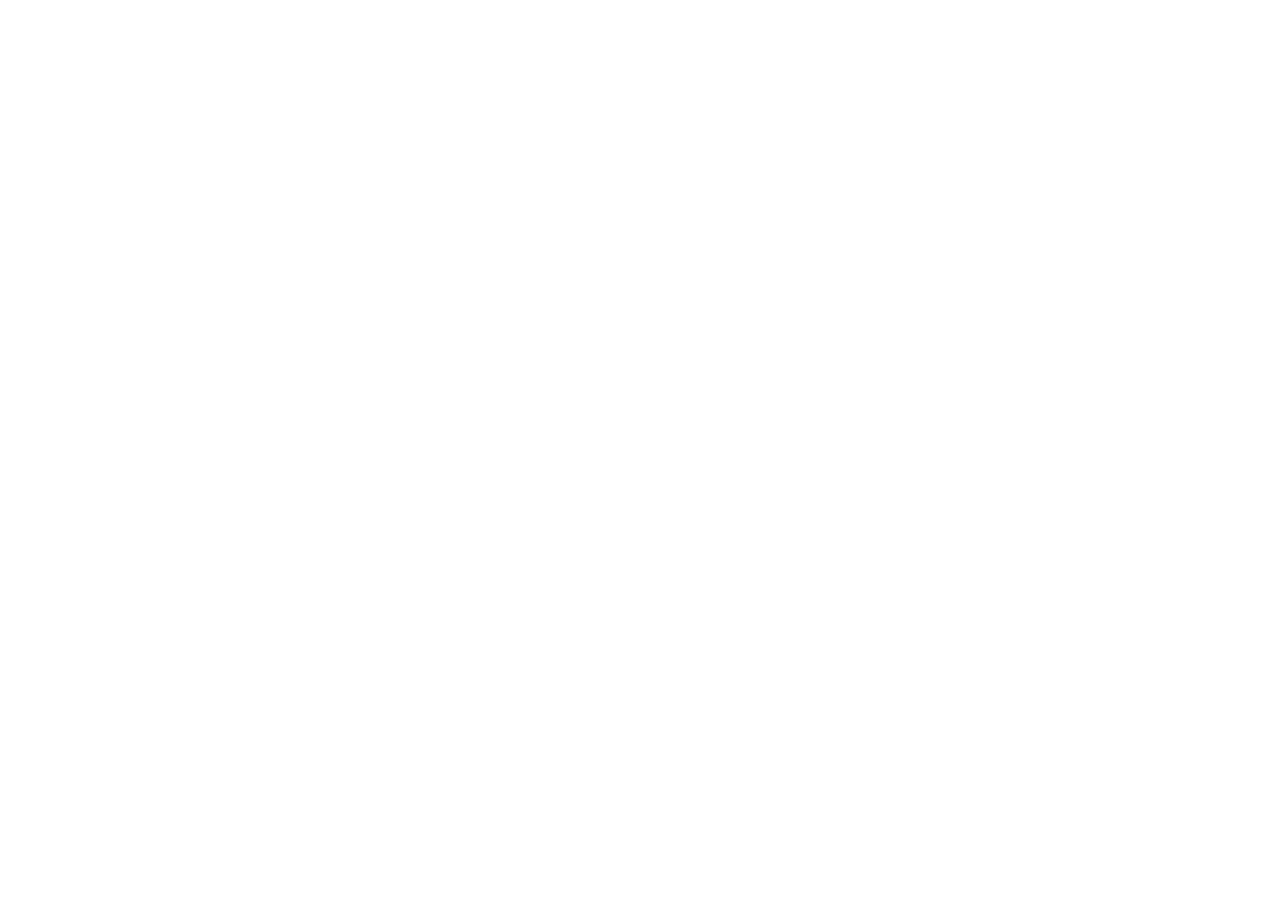
==== index.html @ 258ac74a "Create index.html" ====
<!DOCTYPE HTML>
<html>
<head>
<meta http-equiv="Content-Type" content="text/html; charset=utf-8">
<title>Документ без названия</title>
<link href="css/style.css" type="text/css" rel="stylesheet">
</head>
<body>

</body>
</html>
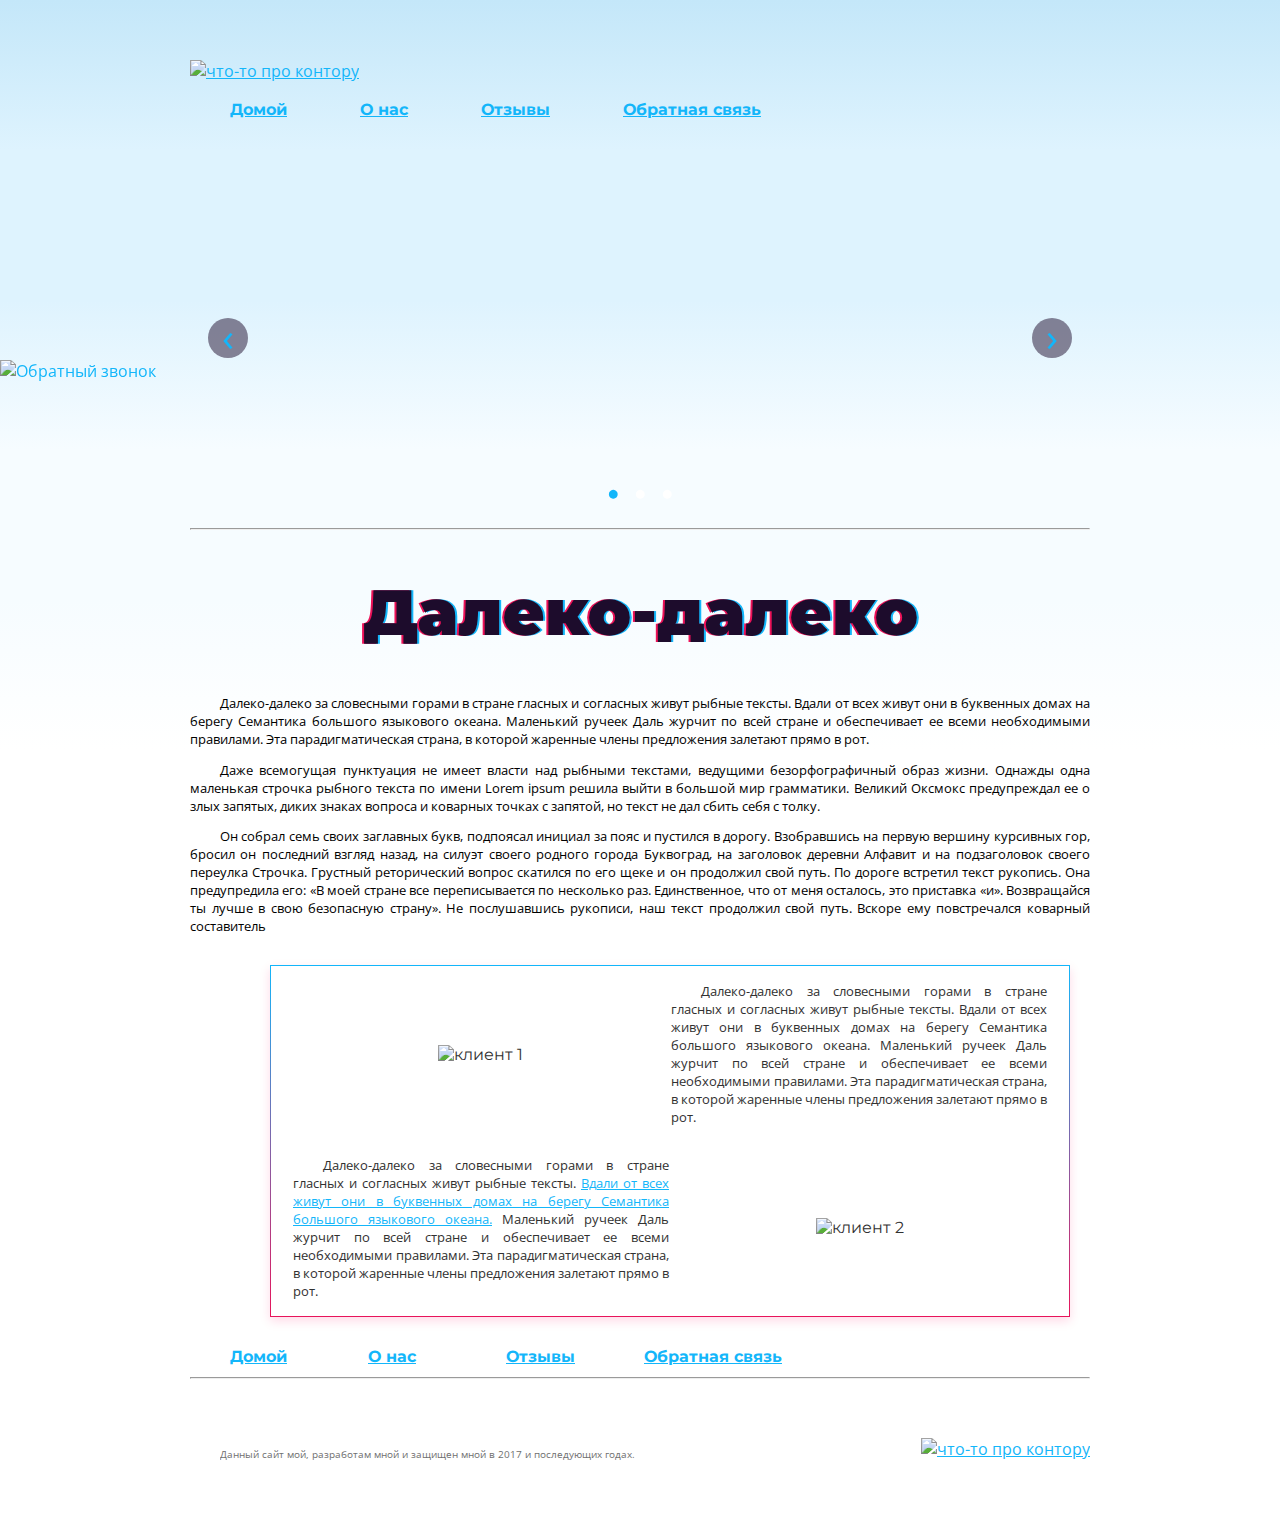
==== commit 35c00b52: "Add files via upload" ====
--- a/index.html
+++ b/index.html
@@ -1,11 +1,237 @@
-<!DOCTYPE HTML>
-<html>
-<head>
-<meta http-equiv="Content-Type" content="text/html; charset=utf-8">
-<title>Документ без названия</title>
-<link href="css/style.css" type="text/css" rel="stylesheet">
-</head>
-<body>
-
-</body>
-</html>
+<!DOCTYPE HTML>
+<html>
+
+<head>
+    <meta http-equiv="Content-Type" content="text/html; charset=utf-8">
+    <title>Мой лендинг</title>
+    <link href="css/style.css" type="text/css" rel="stylesheet">
+    <link href="https://fonts.googleapis.com/css?family=Montserrat:100,200,300,400,500,600,700,800,900|Open+Sans:300,400,600,700,800|Ubuntu:300,400,500,700&amp;subset=cyrillic-ext,latin-ext" rel="stylesheet">
+    
+<link rel="stylesheet" href="animate.css">
+    <script src="https://yastatic.net/jquery/3.1.1/jquery.min.js"></script>
+<!--подключение скрипта на снег-->
+        <script src="/js/snow.js"></script>
+</head>
+
+<body>
+    <canvas id="snow" class="snow"></canvas>
+    <div class="wrapper">
+        
+        <!-- header
+- логотип (создать логотип для страницы)
+- меню 
+-->
+        <header>
+            <!-- логотип (создать логотип для страницы)-->
+            <div class="logo">
+                <a href="#"><img src="images/logo.png" width="100%" height="100%" alt="что-то про контору"></a>
+            </div>
+            <div class="menu-inline">
+            <nav>
+                <ul class="centr">
+                    <li class="odin"><a href="#">Домой</a></li>
+                    <li class="dva"><a href="#">О нас</a></li>
+                    <li class="tri"><a href="#">Отзывы</a></li>
+                    <li class="chetire"><a href="forma.html">Обратная связь</a></li>
+                </ul>
+            </nav>
+            </div>
+                </header>
+
+
+
+        <!-- container
+- "каруселька"
+- статья/статьи
+- отзывы клиентов
+- форма обратной связи
+-->
+        <main>
+        
+            <section class="animated flipInX">
+                <!--разместить iframe с возможностью просмотра страниц-->
+                
+                
+                <div class="carousel">
+    <div class="carousel-inner">
+        <input class="carousel-open" type="radio" id="carousel-1" name="carousel" aria-hidden="true" hidden="" checked="checked">
+        <div class="carousel-item">
+            <iframe src="https://www.youtube.com/embed/3Uo0JAUWijM" frameborder="0" allowfullscreen name="karusel" width="100%" height="360px"></iframe>
+        </div>
+        <input class="carousel-open" type="radio" id="carousel-2" name="carousel" aria-hidden="true" hidden="">
+        <div class="carousel-item">
+          <iframe src="https://www.youtube.com/embed/GRvRIS--JRo" frameborder="0" allowfullscreen name="karusel" width="100%" height="360px"></iframe>
+        </div>
+        <input class="carousel-open" type="radio" id="carousel-3" name="carousel" aria-hidden="true" hidden="">
+        <div class="carousel-item">
+ <iframe src="https://www.youtube.com/embed/tolt8qaNSAQ" frameborder="0" allowfullscreen name="karusel" width="100%" height="360px"></iframe>
+        </div>
+        <label for="carousel-3" class="carousel-control prev control-1">‹</label>
+        <label for="carousel-2" class="carousel-control next control-1">›</label>
+        <label for="carousel-1" class="carousel-control prev control-2">‹</label>
+        <label for="carousel-3" class="carousel-control next control-2">›</label>
+        <label for="carousel-2" class="carousel-control prev control-3">‹</label>
+        <label for="carousel-1" class="carousel-control next control-3">›</label>
+        <ol class="carousel-indicators">
+            <li>
+                <label for="carousel-1" class="carousel-bullet">•</label>
+            </li>
+            <li>
+                <label for="carousel-2" class="carousel-bullet">•</label>
+            </li>
+            <li>
+                <label for="carousel-3" class="carousel-bullet">•</label>
+            </li>
+        </ol>
+    </div>
+</div>
+                
+                
+                <center>
+</center>
+            </section>
+<hr>
+            <article>
+                <!--выбрать шрифт заголовка-->
+                <h1 class="h1 animated mov1">Далеко-далеко</h1>
+                <p>Далеко-далеко за словесными горами в стране гласных и согласных живут рыбные тексты. Вдали от всех живут они в буквенных домах на берегу Семантика большого языкового океана. Маленький ручеек Даль журчит по всей стране и обеспечивает ее всеми необходимыми правилами. Эта парадигматическая страна, в которой жаренные члены предложения залетают прямо в рот.</p>
+
+                <p>Даже всемогущая пунктуация не имеет власти над рыбными текстами, ведущими безорфографичный образ жизни. Однажды одна маленькая строчка рыбного текста по имени Lorem ipsum решила выйти в большой мир грамматики. Великий Оксмокс предупреждал ее о злых запятых, диких знаках вопроса и коварных точках с запятой, но текст не дал сбить себя с толку.</p>
+
+                <p>Он собрал семь своих заглавных букв, подпоясал инициал за пояс и пустился в дорогу. Взобравшись на первую вершину курсивных гор, бросил он последний взгляд назад, на силуэт своего родного города Буквоград, на заголовок деревни Алфавит и на подзаголовок своего переулка Строчка. Грустный реторический вопрос скатился по его щеке и он продолжил свой путь. По дороге встретил текст рукопись. Она предупредила его: «В моей стране все переписывается по несколько раз. Единственное, что от меня осталось, это приставка «и». Возвращайся ты лучше в свою безопасную страну». Не послушавшись рукописи, наш текст продолжил свой путь. Вскоре ему повстречался коварный составитель</p>
+            </article>
+
+            <section class="otzivy">
+                <table id="table" border="0" widht="100%">
+                    <tr>
+                        <td align="center"  class="cl1"><img src="images/human1.png" width="100px" height="100px" alt="клиент 1"></td>
+                        <td colspan="2">
+                            <p class="bloc1">Далеко-далеко за словесными горами в стране гласных и согласных живут рыбные тексты. Вдали от всех живут они в буквенных домах на берегу Семантика большого языкового океана. Маленький ручеек Даль журчит по всей стране и обеспечивает ее всеми необходимыми правилами. Эта парадигматическая страна, в которой жаренные члены предложения залетают прямо в рот.</p>
+                        </td>
+                    </tr>
+                    <tr>
+                        <td colspan="2">
+                            <p>Далеко-далеко за словесными горами в стране гласных и согласных живут рыбные тексты. <a href="#" class="bloc2">Вдали от всех живут они в буквенных домах на берегу Семантика большого языкового океана.</a> Маленький ручеек Даль журчит по всей стране и обеспечивает ее всеми необходимыми правилами. Эта парадигматическая страна, в которой жаренные члены предложения залетают прямо в рот.</p>
+                        </td>
+                        <td class="cl2" align="center"><img src="images/human2.png" width="100px" height="100px" alt="клиент 2"></td>
+                    </tr>
+                </table>
+            </section>
+
+            <section class="forma">
+                <!--cplfnm форму заказа обратного звонка
+                форма будет состоять из полей:
+                -поле Имя
+                -поле Телефон
+                -Дата/время
+                    -кнопка "Отправить заявку" (разработать ее дизайн)-->
+
+            </section>
+
+        </main>
+
+
+        <!-- footer
+копирайт
+меню 
+логотип
+-->
+        <footer>
+            <!-- логотип (создать логотип для страницы)-->
+
+            <div class="menu-left">
+            <nav>
+                <ul>
+                    <li><a href="#">Домой</a></li>
+                    <li><a href="#">О нас</a></li>
+                    <li><a href="#">Отзывы</a></li>
+                    <li><a href="forma.html">Обратная связь</a></li>
+                </ul>
+            </nav>
+            </div>
+<br>
+            <hr>
+
+            <!--кнопки на соцсети-->
+            <section class="socials animated mov">
+                <p>
+                    <!--Телеграм-->
+                    <a href="https://t.me/klimovich/" title="Telegram" target="_blank">
+        <img src="images/tg.png" width="30" height="30" onmouseover="this.src='images/tg2.png'; this.width=30; this.height=30;" onmouseout="this.src='images/tg.png'; this.width=30; this.height=30;" /></a>
+
+                    <!--Инстаграм-->
+                    <a href="https://www.instagram.com/yurikus/" title="Instagram" target="_blank">
+        <img src="images/inst.png" width="30" height="30" onmouseover="this.src='images/inst2.png'; this.width=30; this.height=30;" onmouseout="this.src='images/inst.png'; this.width=30; this.height=30;" /></a>
+
+                    <!--ВКонтакте-->
+                    <a href="https://vk.com/id237718426" title="VK" target="_blank">
+        <img src="images/vk.png" width="30" height="30" onmouseover="this.src='images/vk2.png'; this.width=30; this.height=30;" onmouseout="this.src='images/vk.png'; this.width=30; this.height=30;" /></a>
+
+                    <!--Фейсбук-->
+                    <a href="https://www.facebook.com/profile.php?id=100000515254022" title="Facebook" target="_blank">
+        <img src="images/fb.png" width="30" height="30" onmouseover="this.src='images/fb2.png'; this.width=30; this.height=30;" onmouseout="this.src='images/fb.png'; this.width=30; this.height=30;" /></a>
+
+                    <!--Твиттер-->
+                    <a href="https://twitter.com/yurikusk" title="Twitter" target="_blank">
+        <img src="images/twi.png" width="30" height="30" onmouseover="this.src='images/twi2.png'; this.width=30; this.height=30;" onmouseout="this.src='images/twi.png'; this.width=30; this.height=30;" /></a>
+
+                    <!--Одноклассники-->
+                    <a href="https://ok.ru/yuri.klimovich" title="Говноклассники" target="_blank">
+        <img src="images/ok.png" width="30" height="30" onmouseover="this.src='images/ok2.png'; this.width=30; this.height=30;" onmouseout="this.src='images/ok.png'; this.width=30; this.height=30;" /></a>
+
+                    <!--Скайп-->
+                    <a href="skype:yura_klimovich" title="Skype" target="_blank">
+        <img src="images/skype.png" width="30" height="30" onmouseover="this.src='images/skype2.png'; this.width=30; this.height=30;" onmouseout="this.src='images/skype.png'; this.width=30; this.height=30;" /></a>
+
+                    <!--Ласт ФМ-->
+                    <a href="https://www.last.fm/ru/user/Klimovi4" title="Last FM" target="_blank">
+        <img src="images/lastfm.png" width="30" height="30" onmouseover="this.src='images/lastfm2.png'; this.width=30; this.height=30;" onmouseout="this.src='images/lastfm.png'; this.width=30; this.height=30;" /></a>
+
+                    <!--Кинипоиск-->
+                    <a href="https://www.kinopoisk.ru/user/1924757/votes/" title="КиноПоиск" target="_blank">
+        <img src="images/kp.png" width="30" height="30" onmouseover="this.src='images/kp2.png'; this.width=30; this.height=30;" onmouseout="this.src='images/kp.png'; this.width=30; this.height=30;" /></a>
+                </p>
+            </section>
+            
+                        <div class="logo1">
+                <a href="#"><img src="images/logo.png" width="100%" height="100%" alt="что-то про контору"></a>
+            </div>
+
+
+
+            <div class="copyrighted">
+                <p>Данный сайт мой, разработам мной и защищен мной в 2017 и последующих годах.</p>
+            </div>
+        </footer>
+
+
+    </div>
+
+    
+    <script>$(window).scroll(function() {
+    $('.mov').each(function(){
+      var imagePos = $(this).offset().top;
+      var topOfWindow = $(window).scrollTop();
+      if (imagePos < topOfWindow+1050) {
+        $(this).addClass('fadeInUp');
+      }
+    });
+  });</script>
+  
+
+    <script>$(window).scroll(function() {
+    $('.mov1').each(function(){
+      var imagePos = $(this).offset().top;
+      var topOfWindow = $(window).scrollTop();
+      if (imagePos < topOfWindow+600) {
+        $(this).addClass('pulse');
+      }
+    });
+  });</script>
+  
+</body>
+                    <div class="tel1">
+                <a href="forma.html"><img src="/images/call_b.png" onmouseover="this.src='images/call.png';" onmouseout="this.src='images/call_b.png';" /  alt="Обратный звонок" class="tel"></a>
+            </div>
+
+</html>--- a/css/style.css
+++ b/css/style.css
@@ -0,0 +1,361 @@
+/*@import url(reset.css);*/
+
+/*=======================================кодирование цвета в css
+            -ключевый слова (red)
+            -hex код #000000
+                - упрощенный код (#00f)
+            -rgb код rgb(255,255,255)
+            -rgba код rgba(255,255,255, 0)    */
+
+@import url(animate.css);
+
+
+
+
+
+/*снежная анимация*/
+
+#snow {background-color: transparent;
+	background-image: 
+	url('https://4.bp.blogspot.com/-RGdg1HwjcN0/V0MfveH5tnI/AAAAAAAAV9U/JuZAFpkJmHkhrLHTY3Nzt--f1_D4QUDRACLcB/s1600/s1.png'),	url('https://3.bp.blogspot.com/-lLYG_aPYaWI/V0MfvZui2cI/AAAAAAAAV9Q/ivLLay21G6IKLLGEI-bHgpzmPRHFubhwgCLcB/s1600/s2.png'), 
+	url('https://3.bp.blogspot.com/-mPW9Z5fvV5w/V0MfvZ1kmnI/AAAAAAAAV9Y/qU7_F2J0XP4bXNi3rIyV55Y1z9RyTRoqQCLcB/s1600/s3.png');
+    bottom: 0;
+	margin-top: 0;
+	pointer-events: none;
+	height: 100%;
+	left: 0;
+	position: absolute;
+	top: 0;
+	width: 100%;
+    -webkit-animation: snow 12s linear infinite;
+	-moz-animation: snow 12s linear infinite;
+	-ms-animation: snow 12s linear infinite;
+	animation: snow 12s linear infinite;
+    z-index: 999;
+}
+@keyframes snow { 
+    0% { background-position: 0px 0px, 0px 0px, 0px 0px }
+
+    100% { background-position: 500px 1000px, 400px 400px, 300px 300px }
+}
+
+@-moz-keyframes snow { 
+    0% { background-position: 0px 0px, 0px 0px, 0px 0px }
+
+    100% { background-position: 500px 1000px, 400px 400px, 300px 300px }
+}
+
+@-webkit-keyframes snow { 
+    0% { background-position: 0px 0px, 0px 0px, 0px 0px }
+
+    100% {
+        background-position: 500px 1000px, 400px 400px, 300px 300px;
+    }
+}
+
+@-ms-keyframes snow { 
+    0% { background-position: 0px 0px, 0px 0px, 0px 0px }
+
+    100% { background-position: 500px 1000px, 400px 400px, 300px 300px }
+}	
+
+/*
+html {
+    background: linear-gradient(to top, #fff, #fff, #f6fcff, #e1eff5, #dbf4f2, #d2eaf7);
+}
+*/
+
+
+
+
+body {
+    font-family: 'Open Sans', sans-serif;
+}
+
+h1 {
+    font-family: 'Montserrat', sans-serif;
+    text-align: center;
+    font-size: 400%;
+    font-weight: 900;
+    color: #1d0c2c;
+    text-shadow: -2px 0px 0px #ec1158, 2px 0px 0px #13b6fa;
+   /* background-image: url(../images/7015.png);
+    background-attachment: fixed; */
+    z-index: 2;
+}
+
+p {
+    font-family: 'Open Sans', sans-serif;
+    font-size: 80%;
+    font-weight: 400;
+    font-style: normal;
+    text-align: justify;
+    text-indent: 30px;
+    z-index: 4;
+}
+
+a {
+    color: #13b6fa;
+    z-index: 5;
+}
+
+a:hover {
+    color: #e7145b;
+    z-index: 6;
+}
+
+li {
+    font-family: 'Montserrat', sans-serif;
+    font-weight: 700;
+    list-style-type: none;
+
+}
+
+.karusel {
+    text-align: center;
+}
+
+
+/*.name {
+    font-size: 200%;
+    color: rgba(29, 12, 44, 1);
+    font-style: bold;
+    text-align: center;
+    font-weight: 900;
+    position: relative;
+    right: 0px;
+    top: 0px
+} */
+
+/*#table {
+    outline: 0px solid red;
+    border: 2px solid #f20048;
+    border-radius: 15px;
+    padding: 0px 20px 0px 20px;
+    margin: 30px 80px;
+} */
+
+.otzivy {
+    font-family: 'Montserrat', sans-serif;
+    font-size: 100%;
+    color: #313131;
+}
+
+.copyrighted {
+    font-family: 'Montserrat', sans-serif;
+    font-size: 75%;
+    color: #313131;
+    opacity: 0.7;
+    align-content: center;
+}
+
+legend {
+    font-family: 'Montserrat', sans-serif;
+    font-size: 125%;
+    font-weight: 700;
+    color: #1d0c2c
+}
+
+body {
+    width: 900px;
+    margin: 60px auto;
+    display: flex;
+    justify-content: center;
+    align-items: center;
+
+    /*===тег боди - единственный тег, который "непрозрачный"===*/
+    background: url(../images/7016.png), linear-gradient(to top, #fff, #fff, #f6fcff, #f6fcff, #def3fe, #def3fe, #c4e7f9) ;
+    background-attachment: fixed;
+    /*background: linear-gradient(to top, #fff, #fff, #f6fcff, #e1eff5, #dbf4f2, #d2eaf7);*/
+    z-index: 1;
+}
+
+.wrapper {
+    width: 900px;
+    justify-content: center;
+    align-items: center;
+    margin: 0 auto;
+}
+
+#table {
+    padding: 0px 20px 0px 20px;
+    margin: 30px 80px;
+    width: 800px;
+    height: 200px;
+    border-top: 1px solid #13b6fa;
+    border-bottom: 1px solid #e7145b;
+    box-sizing: border-box;
+    background-position: 0 0, 100% 0;
+    background-repeat: no-repeat;
+    background-size: 1px 100%;
+    background-image: linear-gradient(to bottom, #13b6fa 0%, #e7145b 100%), linear-gradient(to bottom, #13b6fa 0%, #e7145b 100%);
+    box-shadow: 0px 4px 10px 0px rgba(255, 0, 91, 0.15);
+    background: linear-gradient(to top left, , powderblue);
+}
+
+.logo1 {
+    float: right;
+}
+
+.menu-inline li {
+    display: inline;
+    margin-right: 69px;
+}
+
+.menu-left li {
+    float: left;
+    width: 138px;
+    margin-left: auto;
+    margin-right: auto;
+}
+
+.tel {
+    position: fixed;
+    top: 40%;
+    left: 0px;
+}
+
+
+.tel1 img {      /* анимация кнопки обратной связи */
+    animation: opa 0.9s infinite
+}
+
+@keyframes opa {
+    from {
+        transform: scale3d(1, 1, 1);
+    }
+
+    50% {
+        transform: scale3d(1.05, 1.05, 1.05);
+    }
+
+    to {
+        transform: scale3d(1, 1, 1);
+    }
+}
+
+
+.cl1 {background: url(../images/cr1.png);
+background-repeat: no-repeat;
+    background-position: center;
+}
+
+.cl2 {background: url(../images/cr1.png);
+    /*transform: scale(-1, 1);*/
+    background-repeat: no-repeat;
+    background-position: center; 
+}
+
+
+
+/*карусель-слайдер*/
+.carousel {
+    position: relative;
+    margin-top: 35px;
+}
+
+.carousel-inner {
+    position: relative;
+    overflow: hidden;
+    width: 100%;
+}
+
+.carousel-open:checked + .carousel-item {
+    position: static;
+    opacity: 100;
+}
+
+.carousel-item {
+    position: absolute;
+    opacity: 0;
+    transition: opacity 0.6s ease-out;
+}
+
+.carousel-item img {
+    display: block;
+    height: auto;
+    max-width: 100%;
+}
+
+.carousel-control {
+    background: rgba(29, 12, 44, 0.5);
+    border-radius: 50%;
+    color: #13b6fa;
+    cursor: pointer;
+    display: none;
+    font-size: 40px;
+    height: 40px;
+    line-height: 35px;
+    position: absolute;
+    top: 50%;
+    transform: translate(0, -50%);
+    text-align: center;
+    width: 40px;
+    z-index: 10;
+}
+
+.carousel-control.prev {
+    left: 2%;
+}
+
+.carousel-control.next {
+    right: 2%;
+}
+
+.carousel-control:hover {
+    background: rgba(29, 12, 44, 0.8);
+    color: #e7145b;
+}
+
+#carousel-1:checked ~ .control-1,
+#carousel-2:checked ~ .control-2,
+#carousel-3:checked ~ .control-3 {
+    display: block;
+}
+
+.carousel-indicators {
+    list-style: none;
+    margin: 0;
+    padding: 0;
+    position: absolute;
+    bottom: 2%;
+    left: 0;
+    right: 0;
+    text-align: center;
+    z-index: 10;
+}
+
+.carousel-indicators li {
+    display: inline-block;
+    margin: 0 5px;
+}
+
+.carousel-bullet {
+    color: #fff;
+    cursor: pointer;
+    display: block;
+    font-size: 35px;
+}
+
+.carousel-bullet:hover {
+    color: #e7145b;
+}
+
+#carousel-1:checked ~ .control-1 ~ .carousel-indicators li:nth-child(1) .carousel-bullet,
+#carousel-2:checked ~ .control-2 ~ .carousel-indicators li:nth-child(2) .carousel-bullet,
+#carousel-3:checked ~ .control-3 ~ .carousel-indicators li:nth-child(3) .carousel-bullet {
+    color: #13b6fa;
+}
+
+#title {
+    width: 100%;
+    position: absolute;
+    padding: 0px;
+    margin: 0px auto;
+    text-align: center;
+    font-size: 27px;
+    color: rgba(255, 255, 255, 1);
+    font-family: 'Montserrat', sans-serif;
+    z-index: 9999;
+    text-shadow: 0px 1px 2px rgba(0, 0, 0, 0.33), -1px 0px 2px rgba(255, 255, 255, 0);
+}
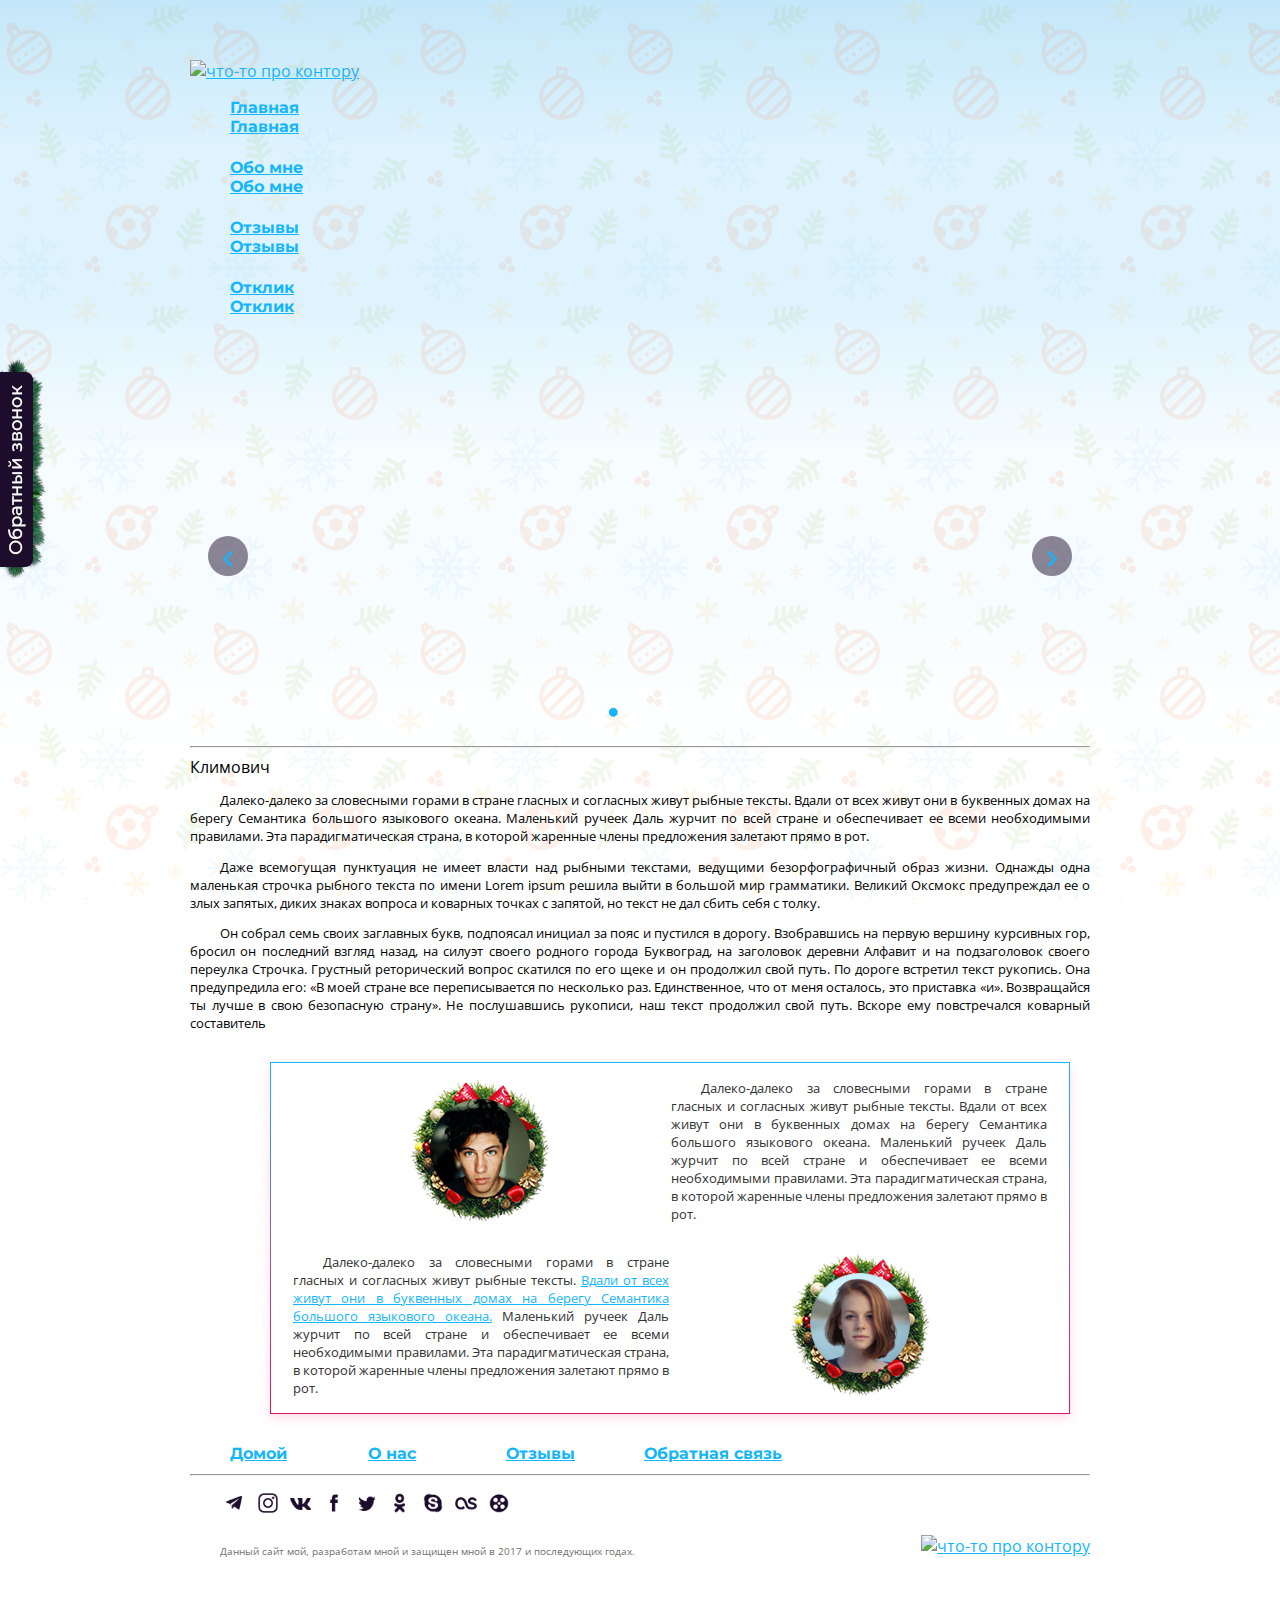
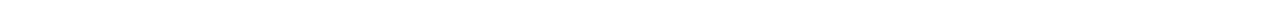
==== commit e9465f90: "Add files via upload" ====
--- a/index.html
+++ b/index.html
@@ -29,10 +29,32 @@
             <div class="menu-inline">
             <nav>
                 <ul class="centr">
-                    <li class="odin"><a href="#">Домой</a></li>
+                    <li><a class="glitch-btn" href="#" target="_blank">
+  <div class="text1">Главная</div>
+  <div class="mask">
+    <span>Главная</span>
+    </div></a></li>
+                    <li><a class="glitch-btn" href="#" target="_blank">
+  <div class="text2">Обо мне</div>
+  <div class="mask">
+    <span>Обо мне</span>
+    </div></a></li>
+                    <li><a class="glitch-btn" href="#" target="_blank">
+  <div class="text3">Отзывы</div>
+  <div class="mask">
+    <span>Отзывы</span>
+    </div></a></li>
+                    <li><a class="glitch-btn" href="forma.html" target="_blank">
+  <div class="text4">Отклик</div>
+  <div class="mask">
+    <span>Отклик</span>
+    </div></a></li>
+                    
+                    
+                   <!-- <li class="odin"><a href="#">Домой</a></li>
                     <li class="dva"><a href="#">О нас</a></li>
                     <li class="tri"><a href="#">Отзывы</a></li>
-                    <li class="chetire"><a href="forma.html">Обратная связь</a></li>
+                    <li class="chetire"><a href="forma.html">Обратная связь</a></li> -->
                 </ul>
             </nav>
             </div>
@@ -93,7 +115,8 @@
 <hr>
             <article>
                 <!--выбрать шрифт заголовка-->
-                <h1 class="h1 animated mov1">Далеко-далеко</h1>
+                <link href='https://fonts.googleapis.com/css?family=Montserrat' rel='stylesheet' type='text/css'>
+                <div class="glitch" data-text="Климович">Климович</div> 
                 <p>Далеко-далеко за словесными горами в стране гласных и согласных живут рыбные тексты. Вдали от всех живут они в буквенных домах на берегу Семантика большого языкового океана. Маленький ручеек Даль журчит по всей стране и обеспечивает ее всеми необходимыми правилами. Эта парадигматическая страна, в которой жаренные члены предложения залетают прямо в рот.</p>
 
                 <p>Даже всемогущая пунктуация не имеет власти над рыбными текстами, ведущими безорфографичный образ жизни. Однажды одна маленькая строчка рыбного текста по имени Lorem ipsum решила выйти в большой мир грамматики. Великий Оксмокс предупреждал ее о злых запятых, диких знаках вопроса и коварных точках с запятой, но текст не дал сбить себя с толку.</p>
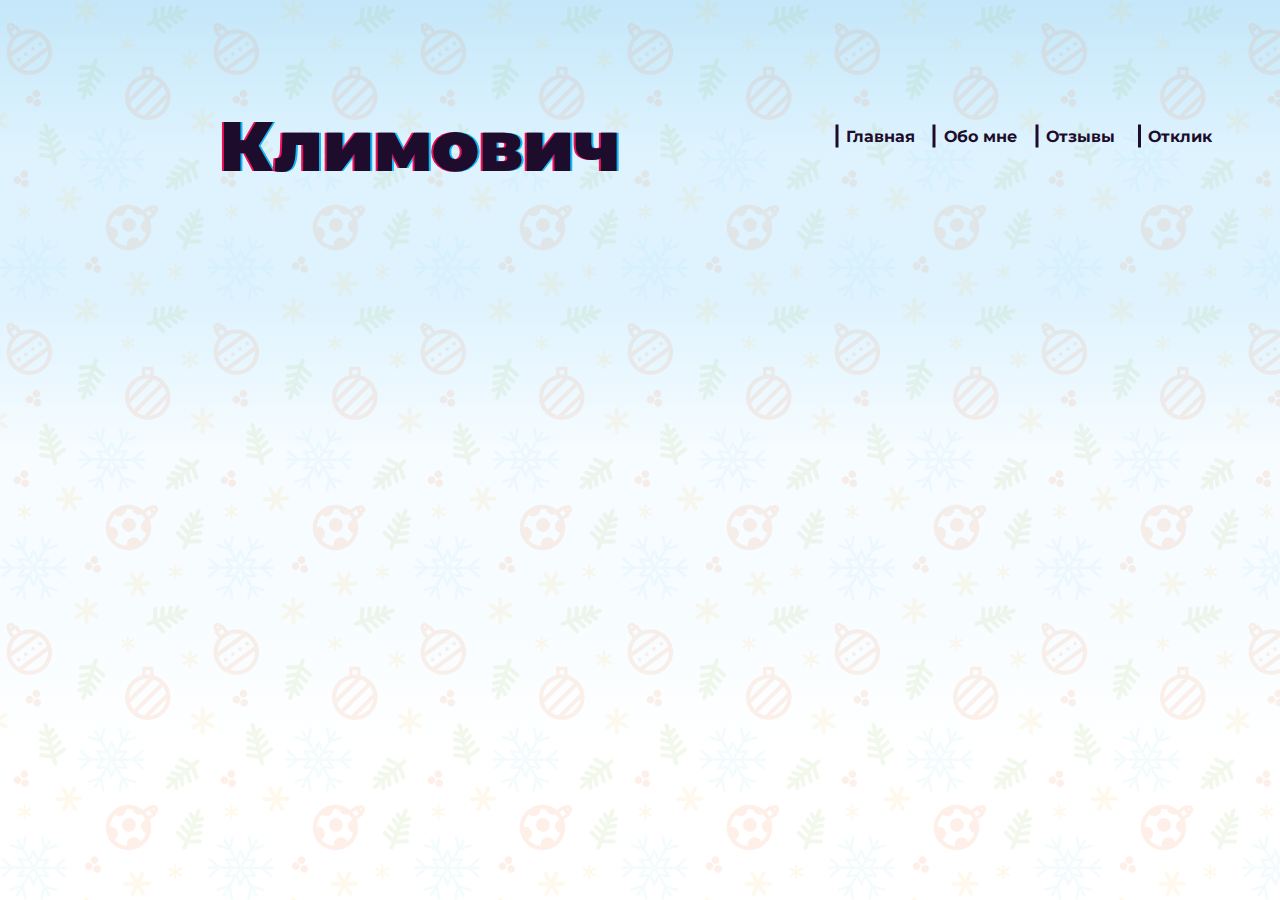
==== commit 5c9895f7: "Add files via upload" ====
--- a/index.html
+++ b/index.html
@@ -1,31 +1,29 @@
 <!DOCTYPE HTML>
-<html>
+
+<html lang="ja">
 
 <head>
-    <meta http-equiv="Content-Type" content="text/html; charset=utf-8">
-    <title>Мой лендинг</title>
+    <meta charset="UTF-8">
+    <title>Blur effect</title>
     <link href="css/style.css" type="text/css" rel="stylesheet">
     <link href="https://fonts.googleapis.com/css?family=Montserrat:100,200,300,400,500,600,700,800,900|Open+Sans:300,400,600,700,800|Ubuntu:300,400,500,700&amp;subset=cyrillic-ext,latin-ext" rel="stylesheet">
-    
-<link rel="stylesheet" href="animate.css">
-    <script src="https://yastatic.net/jquery/3.1.1/jquery.min.js"></script>
-<!--подключение скрипта на снег-->
-        <script src="/js/snow.js"></script>
 </head>
 
 <body>
-    <canvas id="snow" class="snow"></canvas>
-    <div class="wrapper">
-        
-        <!-- header
-- логотип (создать логотип для страницы)
-- меню 
--->
-        <header>
-            <!-- логотип (создать логотип для страницы)-->
-            <div class="logo">
-                <a href="#"><img src="images/logo.png" width="100%" height="100%" alt="что-то про контору"></a>
-            </div>
+ <header>
+        <div id="hello" class="hello">
+            <hgroup>
+                <h1 class="font-effect-destruction">
+                    <link href='https://fonts.googleapis.com/css?family=Montserrat' rel='stylesheet' type='text/css'>
+                    <div class="glitch" data-text="Климович">Климович</div>
+                </h1> 
+            </hgroup>
+        </div>
+        <div id="overlay" class="overlay"></div>
+    </header>
+    <section class="about">
+                <div class="logo">
+                        </div>
             <div class="menu-inline">
             <nav>
                 <ul class="centr">
@@ -49,212 +47,57 @@
   <div class="mask">
     <span>Отклик</span>
     </div></a></li>
+                </ul></nav></div>
+                    </section>
+    <img src="">
                     
-                    
-                   <!-- <li class="odin"><a href="#">Домой</a></li>
-                    <li class="dva"><a href="#">О нас</a></li>
-                    <li class="tri"><a href="#">Отзывы</a></li>
-                    <li class="chetire"><a href="forma.html">Обратная связь</a></li> -->
-                </ul>
-            </nav>
-            </div>
-                </header>
+</body>
 
 
+<script>
+    (function() {
+        'user strict';
+        var hello = document.getElementById('hello'),
+            blur = document.getElementById('overlay'),
+            windowHeight = window.innerHeight,
+            isScroll = false;
 
-        <!-- container
-- "каруселька"
-- статья/статьи
-- отзывы клиентов
-- форма обратной связи
--->
-        <main>
-        
-            <section class="animated flipInX">
-                <!--разместить iframe с возможностью просмотра страниц-->
-                
-                
-                <div class="carousel">
-    <div class="carousel-inner">
-        <input class="carousel-open" type="radio" id="carousel-1" name="carousel" aria-hidden="true" hidden="" checked="checked">
-        <div class="carousel-item">
-            <iframe src="https://www.youtube.com/embed/3Uo0JAUWijM" frameborder="0" allowfullscreen name="karusel" width="100%" height="360px"></iframe>
-        </div>
-        <input class="carousel-open" type="radio" id="carousel-2" name="carousel" aria-hidden="true" hidden="">
-        <div class="carousel-item">
-          <iframe src="https://www.youtube.com/embed/GRvRIS--JRo" frameborder="0" allowfullscreen name="karusel" width="100%" height="360px"></iframe>
-        </div>
-        <input class="carousel-open" type="radio" id="carousel-3" name="carousel" aria-hidden="true" hidden="">
-        <div class="carousel-item">
- <iframe src="https://www.youtube.com/embed/tolt8qaNSAQ" frameborder="0" allowfullscreen name="karusel" width="100%" height="360px"></iframe>
-        </div>
-        <label for="carousel-3" class="carousel-control prev control-1">‹</label>
-        <label for="carousel-2" class="carousel-control next control-1">›</label>
-        <label for="carousel-1" class="carousel-control prev control-2">‹</label>
-        <label for="carousel-3" class="carousel-control next control-2">›</label>
-        <label for="carousel-2" class="carousel-control prev control-3">‹</label>
-        <label for="carousel-1" class="carousel-control next control-3">›</label>
-        <ol class="carousel-indicators">
-            <li>
-                <label for="carousel-1" class="carousel-bullet">•</label>
-            </li>
-            <li>
-                <label for="carousel-2" class="carousel-bullet">•</label>
-            </li>
-            <li>
-                <label for="carousel-3" class="carousel-bullet">•</label>
-            </li>
-        </ol>
-    </div>
-</div>
-                
-                
-                <center>
-</center>
-            </section>
-<hr>
-            <article>
-                <!--выбрать шрифт заголовка-->
-                <link href='https://fonts.googleapis.com/css?family=Montserrat' rel='stylesheet' type='text/css'>
-                <div class="glitch" data-text="Климович">Климович</div> 
-                <p>Далеко-далеко за словесными горами в стране гласных и согласных живут рыбные тексты. Вдали от всех живут они в буквенных домах на берегу Семантика большого языкового океана. Маленький ручеек Даль журчит по всей стране и обеспечивает ее всеми необходимыми правилами. Эта парадигматическая страна, в которой жаренные члены предложения залетают прямо в рот.</p>
+        var latestScroll = 0;
+        var requestAnimationFrame = window.requestAnimationFrame || window.mozRequestAnimationFrame ||
+            window.webkitRequestAnimationFrame || window.msRequestAnimationFrame;
 
-                <p>Даже всемогущая пунктуация не имеет власти над рыбными текстами, ведущими безорфографичный образ жизни. Однажды одна маленькая строчка рыбного текста по имени Lorem ipsum решила выйти в большой мир грамматики. Великий Оксмокс предупреждал ее о злых запятых, диких знаках вопроса и коварных точках с запятой, но текст не дал сбить себя с толку.</p>
+        window.requestAnimationFrame = requestAnimationFrame;
 
-                <p>Он собрал семь своих заглавных букв, подпоясал инициал за пояс и пустился в дорогу. Взобравшись на первую вершину курсивных гор, бросил он последний взгляд назад, на силуэт своего родного города Буквоград, на заголовок деревни Алфавит и на подзаголовок своего переулка Строчка. Грустный реторический вопрос скатился по его щеке и он продолжил свой путь. По дороге встретил текст рукопись. Она предупредила его: «В моей стране все переписывается по несколько раз. Единственное, что от меня осталось, это приставка «и». Возвращайся ты лучше в свою безопасную страну». Не послушавшись рукописи, наш текст продолжил свой путь. Вскоре ему повстречался коварный составитель</p>
-            </article>
+        var init = function() {
+            window.addEventListener('scroll', function() {
+                latestScroll = window.scrollY;
+                checkScroll();
+            }, false);
+        }
 
-            <section class="otzivy">
-                <table id="table" border="0" widht="100%">
-                    <tr>
-                        <td align="center"  class="cl1"><img src="images/human1.png" width="100px" height="100px" alt="клиент 1"></td>
-                        <td colspan="2">
-                            <p class="bloc1">Далеко-далеко за словесными горами в стране гласных и согласных живут рыбные тексты. Вдали от всех живут они в буквенных домах на берегу Семантика большого языкового океана. Маленький ручеек Даль журчит по всей стране и обеспечивает ее всеми необходимыми правилами. Эта парадигматическая страна, в которой жаренные члены предложения залетают прямо в рот.</p>
-                        </td>
-                    </tr>
-                    <tr>
-                        <td colspan="2">
-                            <p>Далеко-далеко за словесными горами в стране гласных и согласных живут рыбные тексты. <a href="#" class="bloc2">Вдали от всех живут они в буквенных домах на берегу Семантика большого языкового океана.</a> Маленький ручеек Даль журчит по всей стране и обеспечивает ее всеми необходимыми правилами. Эта парадигматическая страна, в которой жаренные члены предложения залетают прямо в рот.</p>
-                        </td>
-                        <td class="cl2" align="center"><img src="images/human2.png" width="100px" height="100px" alt="клиент 2"></td>
-                    </tr>
-                </table>
-            </section>
+        var checkScroll = function() {
+            if (!isScroll) {
+                window.requestAnimationFrame(update);
+            }
+            isScroll = true;
+        }
 
-            <section class="forma">
-                <!--cplfnm форму заказа обратного звонка
-                форма будет состоять из полей:
-                -поле Имя
-                -поле Телефон
-                -Дата/время
-                    -кнопка "Отправить заявку" (разработать ее дизайн)-->
+        var update = function() {
+            currentScroll = latestScroll;
+            isScroll = false;
+            var helloScroll = currentScroll / 1,
+                blurScroll = currentScroll * 5;
 
-            </section>
+            hello.style.transform = 'translate3d(0, ' + helloScroll + 'px, 0)';
+            blur.style.opacity = (blurScroll / windowHeight - .1).toFixed(2);
+            if (blur.style.opacity >= 1) {
+                blur.style.opacity = 1;
+            }
+        }
 
-        </main>
-
-
-        <!-- footer
-копирайт
-меню 
-логотип
--->
-        <footer>
-            <!-- логотип (создать логотип для страницы)-->
-
-            <div class="menu-left">
-            <nav>
-                <ul>
-                    <li><a href="#">Домой</a></li>
-                    <li><a href="#">О нас</a></li>
-                    <li><a href="#">Отзывы</a></li>
-                    <li><a href="forma.html">Обратная связь</a></li>
-                </ul>
-            </nav>
-            </div>
-<br>
-            <hr>
-
-            <!--кнопки на соцсети-->
-            <section class="socials animated mov">
-                <p>
-                    <!--Телеграм-->
-                    <a href="https://t.me/klimovich/" title="Telegram" target="_blank">
-        <img src="images/tg.png" width="30" height="30" onmouseover="this.src='images/tg2.png'; this.width=30; this.height=30;" onmouseout="this.src='images/tg.png'; this.width=30; this.height=30;" /></a>
-
-                    <!--Инстаграм-->
-                    <a href="https://www.instagram.com/yurikus/" title="Instagram" target="_blank">
-        <img src="images/inst.png" width="30" height="30" onmouseover="this.src='images/inst2.png'; this.width=30; this.height=30;" onmouseout="this.src='images/inst.png'; this.width=30; this.height=30;" /></a>
-
-                    <!--ВКонтакте-->
-                    <a href="https://vk.com/id237718426" title="VK" target="_blank">
-        <img src="images/vk.png" width="30" height="30" onmouseover="this.src='images/vk2.png'; this.width=30; this.height=30;" onmouseout="this.src='images/vk.png'; this.width=30; this.height=30;" /></a>
-
-                    <!--Фейсбук-->
-                    <a href="https://www.facebook.com/profile.php?id=100000515254022" title="Facebook" target="_blank">
-        <img src="images/fb.png" width="30" height="30" onmouseover="this.src='images/fb2.png'; this.width=30; this.height=30;" onmouseout="this.src='images/fb.png'; this.width=30; this.height=30;" /></a>
-
-                    <!--Твиттер-->
-                    <a href="https://twitter.com/yurikusk" title="Twitter" target="_blank">
-        <img src="images/twi.png" width="30" height="30" onmouseover="this.src='images/twi2.png'; this.width=30; this.height=30;" onmouseout="this.src='images/twi.png'; this.width=30; this.height=30;" /></a>
-
-                    <!--Одноклассники-->
-                    <a href="https://ok.ru/yuri.klimovich" title="Говноклассники" target="_blank">
-        <img src="images/ok.png" width="30" height="30" onmouseover="this.src='images/ok2.png'; this.width=30; this.height=30;" onmouseout="this.src='images/ok.png'; this.width=30; this.height=30;" /></a>
-
-                    <!--Скайп-->
-                    <a href="skype:yura_klimovich" title="Skype" target="_blank">
-        <img src="images/skype.png" width="30" height="30" onmouseover="this.src='images/skype2.png'; this.width=30; this.height=30;" onmouseout="this.src='images/skype.png'; this.width=30; this.height=30;" /></a>
-
-                    <!--Ласт ФМ-->
-                    <a href="https://www.last.fm/ru/user/Klimovi4" title="Last FM" target="_blank">
-        <img src="images/lastfm.png" width="30" height="30" onmouseover="this.src='images/lastfm2.png'; this.width=30; this.height=30;" onmouseout="this.src='images/lastfm.png'; this.width=30; this.height=30;" /></a>
-
-                    <!--Кинипоиск-->
-                    <a href="https://www.kinopoisk.ru/user/1924757/votes/" title="КиноПоиск" target="_blank">
-        <img src="images/kp.png" width="30" height="30" onmouseover="this.src='images/kp2.png'; this.width=30; this.height=30;" onmouseout="this.src='images/kp.png'; this.width=30; this.height=30;" /></a>
-                </p>
-            </section>
-            
-                        <div class="logo1">
-                <a href="#"><img src="images/logo.png" width="100%" height="100%" alt="что-то про контору"></a>
-            </div>
-
-
-
-            <div class="copyrighted">
-                <p>Данный сайт мой, разработам мной и защищен мной в 2017 и последующих годах.</p>
-            </div>
-        </footer>
-
-
-    </div>
+        init();
+    })();
+</script>
 
     
-    <script>$(window).scroll(function() {
-    $('.mov').each(function(){
-      var imagePos = $(this).offset().top;
-      var topOfWindow = $(window).scrollTop();
-      if (imagePos < topOfWindow+1050) {
-        $(this).addClass('fadeInUp');
-      }
-    });
-  });</script>
-  
-
-    <script>$(window).scroll(function() {
-    $('.mov1').each(function(){
-      var imagePos = $(this).offset().top;
-      var topOfWindow = $(window).scrollTop();
-      if (imagePos < topOfWindow+600) {
-        $(this).addClass('pulse');
-      }
-    });
-  });</script>
-  
-</body>
-                    <div class="tel1">
-                <a href="forma.html"><img src="/images/call_b.png" onmouseover="this.src='images/call.png';" onmouseout="this.src='images/call_b.png';" /  alt="Обратный звонок" class="tel"></a>
-            </div>
-
 </html>--- a/css/style.css
+++ b/css/style.css
@@ -94,22 +94,31 @@
     z-index: 4;
 }
 
-a {
-    color: #13b6fa;
-    z-index: 5;
-}
-
-a:hover {
-    color: #e7145b;
-    z-index: 6;
+.centr{margin: 0% 0% 0% 50%}
+
+.menu-inline li {
+    display: inline;
+    margin-right: 100px;
+    margin-left: 0px;
+    /*vertical-align:middle;*/
 }
 
 li {
     font-family: 'Montserrat', sans-serif;
     font-weight: 700;
     list-style-type: none;
-
-}
+}
+
+a {
+    color: #13b6fa;
+    z-index: 5;
+}
+
+a:hover {
+    color: #e7145b;
+    z-index: 6;
+}
+
 
 .karusel {
     text-align: center;
@@ -197,10 +206,7 @@
     float: right;
 }
 
-.menu-inline li {
-    display: inline;
-    margin-right: 69px;
-}
+
 
 .menu-left li {
     float: left;
@@ -359,3 +365,414 @@
     z-index: 9999;
     text-shadow: 0px 1px 2px rgba(0, 0, 0, 0.33), -1px 0px 2px rgba(255, 255, 255, 0);
 }
+
+
+
+
+
+
+@import url("https://fonts.googleapis.com/css?family=Montserrat:400,900");
+
+body {
+  
+  font-family: 'Montserrat', sans-serif;
+}
+
+.glitch {
+  color: #1d0c2c;
+  font-family: 'Montserrat', sans-serif;
+  font-weight: 900;
+  font-size: 70px;
+  position: relative;
+  width: 400px;
+  margin: auto;
+}
+
+@keyframes noise-anim {
+  0% {
+    clip: rect(40px, 9999px, 53px, 0);
+  }
+  2% {
+    clip: rect(15px, 9999px, 46px, 0);
+  }
+  4% {
+    clip: rect(56px, 9999px, 78px, 0);
+  }
+  6% {
+    clip: rect(93px, 9999px, 24px, 0);
+  }
+  8% {
+    clip: rect(61px, 9999px, 1px, 0);
+  }
+  10% {
+    clip: rect(26px, 9999px, 81px, 0);
+  }
+  12% {
+    clip: rect(79px, 9999px, 63px, 0);
+  }
+  14% {
+    clip: rect(39px, 9999px, 86px, 0);
+  }
+  16% {
+    clip: rect(84px, 9999px, 60px, 0);
+  }
+  18% {
+    clip: rect(91px, 9999px, 67px, 0);
+  }
+  20% {
+    clip: rect(66px, 9999px, 84px, 0);
+  }
+  22% {
+    clip: rect(28px, 9999px, 89px, 0);
+  }
+  24% {
+    clip: rect(11px, 9999px, 76px, 0);
+  }
+  26% {
+    clip: rect(58px, 9999px, 58px, 0);
+  }
+  28% {
+    clip: rect(82px, 9999px, 97px, 0);
+  }
+  30% {
+    clip: rect(27px, 9999px, 29px, 0);
+  }
+  32% {
+    clip: rect(85px, 9999px, 67px, 0);
+  }
+  34% {
+    clip: rect(47px, 9999px, 98px, 0);
+  }
+  36% {
+    clip: rect(92px, 9999px, 24px, 0);
+  }
+  38% {
+    clip: rect(41px, 9999px, 85px, 0);
+  }
+  40% {
+    clip: rect(79px, 9999px, 71px, 0);
+  }
+  42% {
+    clip: rect(21px, 9999px, 41px, 0);
+  }
+  44% {
+    clip: rect(3px, 9999px, 95px, 0);
+  }
+  46% {
+    clip: rect(29px, 9999px, 41px, 0);
+  }
+  48% {
+    clip: rect(66px, 9999px, 47px, 0);
+  }
+  50% {
+    clip: rect(54px, 9999px, 73px, 0);
+  }
+  52% {
+    clip: rect(73px, 9999px, 61px, 0);
+  }
+  54% {
+    clip: rect(76px, 9999px, 22px, 0);
+  }
+  56% {
+    clip: rect(40px, 9999px, 59px, 0);
+  }
+  58% {
+    clip: rect(6px, 9999px, 78px, 0);
+  }
+  60% {
+    clip: rect(69px, 9999px, 84px, 0);
+  }
+  62% {
+    clip: rect(35px, 9999px, 51px, 0);
+  }
+  64% {
+    clip: rect(78px, 9999px, 84px, 0);
+  }
+  66% {
+    clip: rect(62px, 9999px, 53px, 0);
+  }
+  68% {
+    clip: rect(97px, 9999px, 46px, 0);
+  }
+  70% {
+    clip: rect(55px, 9999px, 56px, 0);
+  }
+  72% {
+    clip: rect(60px, 9999px, 83px, 0);
+  }
+  74% {
+    clip: rect(19px, 9999px, 36px, 0);
+  }
+  76% {
+    clip: rect(70px, 9999px, 54px, 0);
+  }
+  78% {
+    clip: rect(69px, 9999px, 67px, 0);
+  }
+  80% {
+    clip: rect(21px, 9999px, 78px, 0);
+  }
+  82% {
+    clip: rect(91px, 9999px, 10px, 0);
+  }
+  84% {
+    clip: rect(36px, 9999px, 40px, 0);
+  }
+  86% {
+    clip: rect(45px, 9999px, 68px, 0);
+  }
+  88% {
+    clip: rect(34px, 9999px, 4px, 0);
+  }
+  90% {
+    clip: rect(99px, 9999px, 73px, 0);
+  }
+  92% {
+    clip: rect(88px, 9999px, 43px, 0);
+  }
+  94% {
+    clip: rect(7px, 9999px, 53px, 0);
+  }
+  96% {
+    clip: rect(9px, 9999px, 5px, 0);
+  }
+  98% {
+    clip: rect(22px, 9999px, 1px, 0);
+  }
+  100% {
+    clip: rect(21px, 9999px, 69px, 0);
+  }
+}
+.glitch:after {
+  content: attr(data-text);
+  position: absolute;
+  left: 2px;
+  text-shadow: -3px 0 #ec1158;
+  top: 0;
+  color: #1d0c2c;
+  overflow: hidden;
+  clip: rect(0, 900px, 0, 0);
+  animation: noise-anim 2s infinite linear alternate-reverse;
+}
+
+@keyframes noise-anim-2 {
+  0% {
+    clip: rect(17px, 9999px, 89px, 0);
+  }
+  5% {
+    clip: rect(48px, 9999px, 32px, 0);
+  }
+  10% {
+    clip: rect(22px, 9999px, 17px, 0);
+  }
+  15% {
+    clip: rect(32px, 9999px, 36px, 0);
+  }
+  20% {
+    clip: rect(22px, 9999px, 46px, 0);
+  }
+  25% {
+    clip: rect(48px, 9999px, 24px, 0);
+  }
+  30% {
+    clip: rect(2px, 9999px, 41px, 0);
+  }
+  35% {
+    clip: rect(94px, 9999px, 16px, 0);
+  }
+  40% {
+    clip: rect(4px, 9999px, 10px, 0);
+  }
+  45% {
+    clip: rect(90px, 9999px, 52px, 0);
+  }
+  50% {
+    clip: rect(8px, 9999px, 74px, 0);
+  }
+  55% {
+    clip: rect(21px, 9999px, 12px, 0);
+  }
+  60% {
+    clip: rect(84px, 9999px, 21px, 0);
+  }
+  65% {
+    clip: rect(58px, 9999px, 27px, 0);
+  }
+  70% {
+    clip: rect(24px, 9999px, 35px, 0);
+  }
+  75% {
+    clip: rect(44px, 9999px, 70px, 0);
+  }
+  80% {
+    clip: rect(17px, 9999px, 66px, 0);
+  }
+  85% {
+    clip: rect(42px, 9999px, 29px, 0);
+  }
+  90% {
+    clip: rect(73px, 9999px, 17px, 0);
+  }
+  95% {
+    clip: rect(69px, 9999px, 80px, 0);
+  }
+  100% {
+    clip: rect(99px, 9999px, 50px, 0);
+  }
+}
+.glitch:before {
+  content: attr(data-text);
+  position: absolute;
+  left: -2px;
+  text-shadow: 3px 0 #13b6fa;
+  top: 2px;
+  color: #1d0c2c;
+  overflow: hidden;
+  clip: rect(0, 900px, 0, 0);
+  animation: noise-anim-2 3s infinite linear alternate-reverse;
+}
+
+
+
+
+
+
+
+
+
+
+
+/*-------Анимация верхнего меню--------*/
+
+a {
+  text-decoration: none;
+  color: #1d0c2c;
+}
+
+.glitch-btn {
+  display: inline-block;
+  position: absolute;
+  /*top: 50%;
+  left: 50%;*/  
+  transform: translate(-50%, -50%);
+  font-size: 16px;
+  transition: all 0.8s cubic-bezier(0.23, 1, 0.32, 1);
+}
+
+.glitch-btn:hover {
+  color: #ec1158;
+}
+
+.glitch-btn:hover:before {
+  background: #13b6fa;
+  transform: translateX(1500%/*2250%*/) scaleX(30/*50*/) scaleY(0.1);
+}
+
+.glitch-btn:before {
+  content: "";
+  position: absolute;
+  left: -15%;
+  top: -10%;
+  background: #1d0c2c;
+  width: 3px;
+  height: 120%;
+  padding: 0px;
+  z-index: -1;
+  transition: all 0.8s cubic-bezier(0.23, 1, 0.32, 1);
+}
+
+@keyframes glitchin {
+  100% {
+    transform: translate(0px, 0px);
+  }
+  
+  90% {
+    -webkit-transform: translate(0.6px, -0.3px);
+    transform: translate(0.6px, -0.3px);
+  }
+  
+  80% {
+    -webkit-transform: translate(1.2px, 0.2px);
+    transform: translate(1.2px, 0.2px);
+  }
+  
+  70% {
+    -webkit-transform: translate(0.3px, 1.2px);
+    transform: translate(0.3px, 1.2px);
+  }
+  
+  60% {
+    -webkit-transform: translate(3.6px, 0.4px);
+    transform: translate(3.6px, 0.4px);
+  }
+  
+  50% {
+    -webkit-transform: translate(-3px, -1px);
+    transform: translate(-3px, -1px);
+  }
+  
+  40% {
+    -webkit-transform: translate(-4.2px, 2.4px);
+    transform: translate(-4.2px, 2.4px);
+  }
+  
+  30% {
+    -webkit-transform: translate(-1.4px, 2.8px);
+    transform: translate(-1.4px, 2.8px);
+  }
+  
+  20% {
+    -webkit-transform: translate(0px, -1.6px);
+    transform: translate(0px, -1.6px);
+  }
+  
+  10% {
+    -webkit-transform: translate(3.6px, 3.6px);
+    transform: translate(3.6px, 3.6px);
+  }
+  
+}
+.glitch-btn .mask {
+  position: absolute;
+  -webkit-backface-visibility: hidden;
+  height: 20%;
+  width: 100%;
+  overflow: hidden;
+  display: none;
+}
+
+.glitch-btn .mask span {
+  position: absolute;
+  left: 50%;
+  -webkit-transform: translateX(-50%);
+  transform: translateX(-50%);
+  width: 100%;
+  top: -100%;
+}
+
+.glitch-btn .mask {
+  top: 20%;
+}
+
+.glitch-btn:hover .mask {
+  animation: glitchin 0.2s both;
+}
+
+.glitch-btn:hover .text {
+  animation: fade-in 0.8s forwards;
+}
+
+.glitch-btn:hover .mask {
+  display: inline;
+}
+
+@keyframes fade-in {
+  from {
+    opacity: 0;
+  }
+  to {
+    opacity: 1;
+  }
+}
+
+/*------Анимация  нижнего меню-----*/
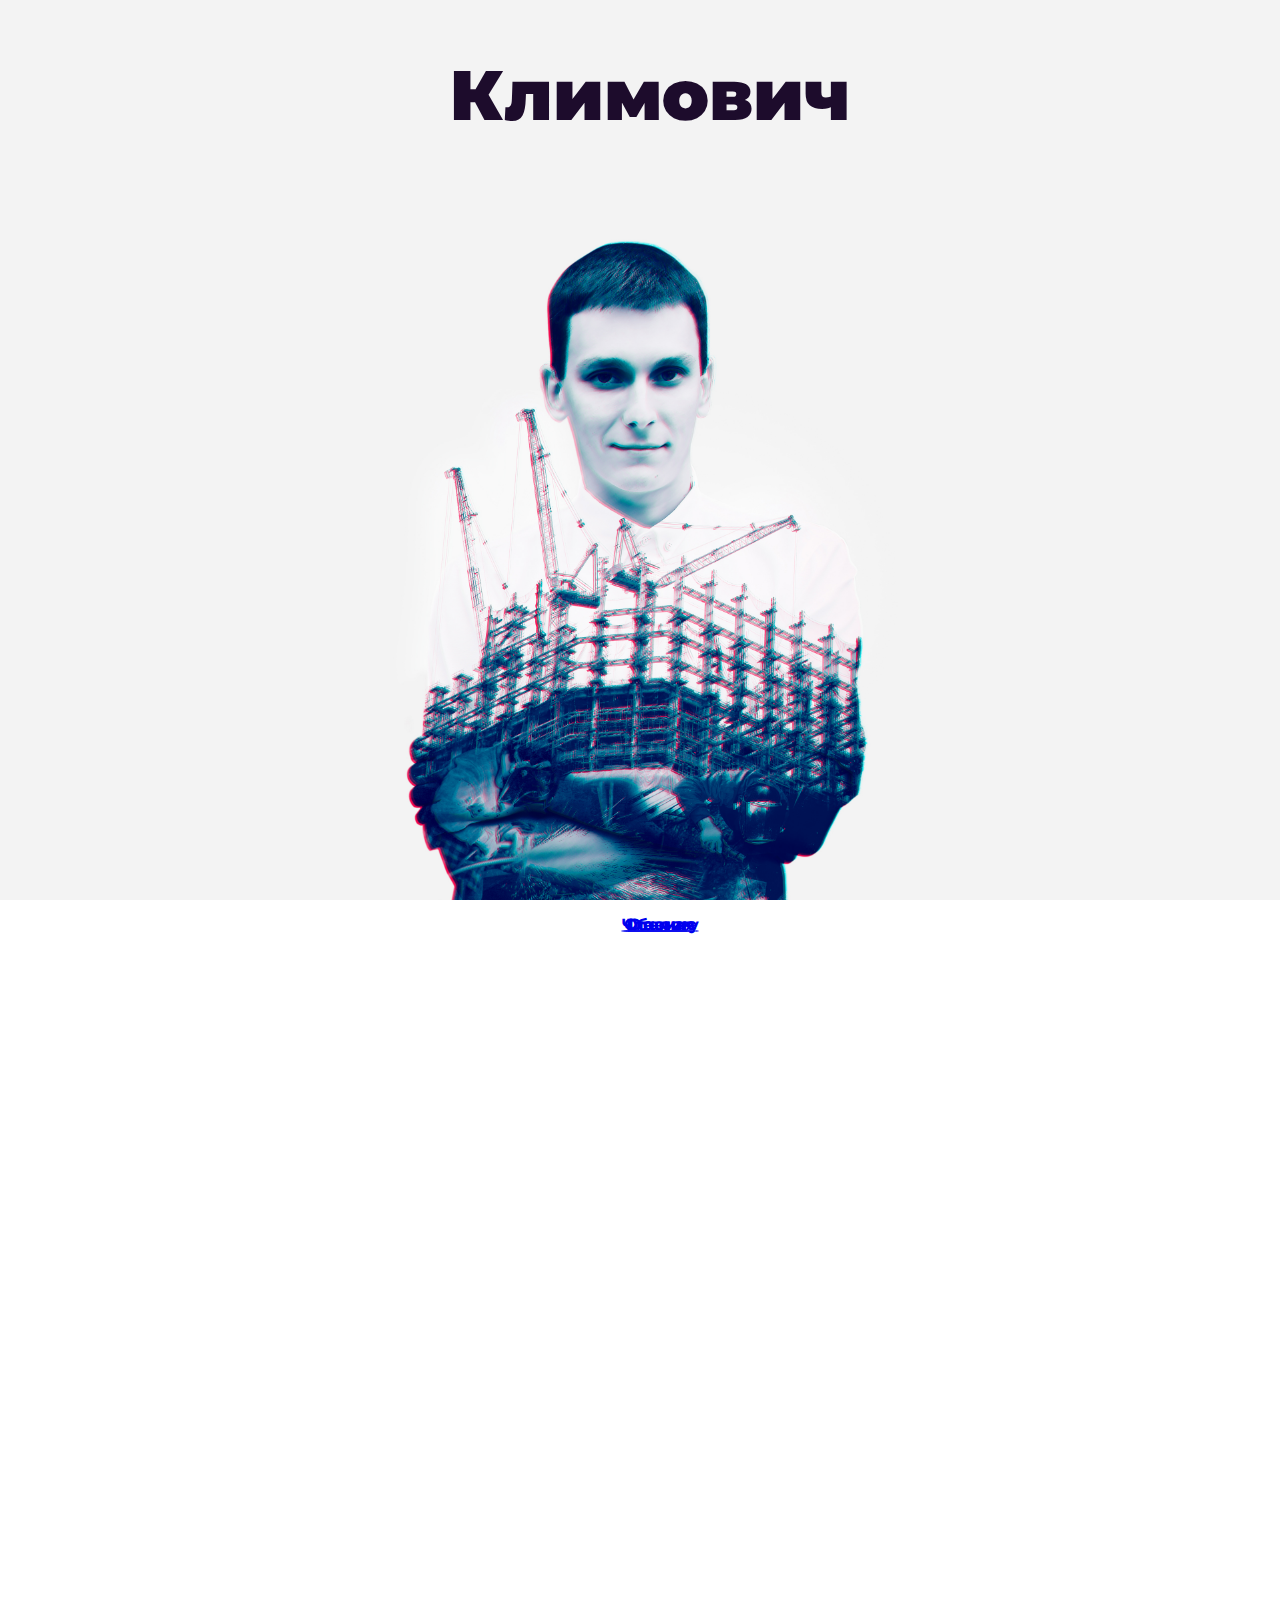
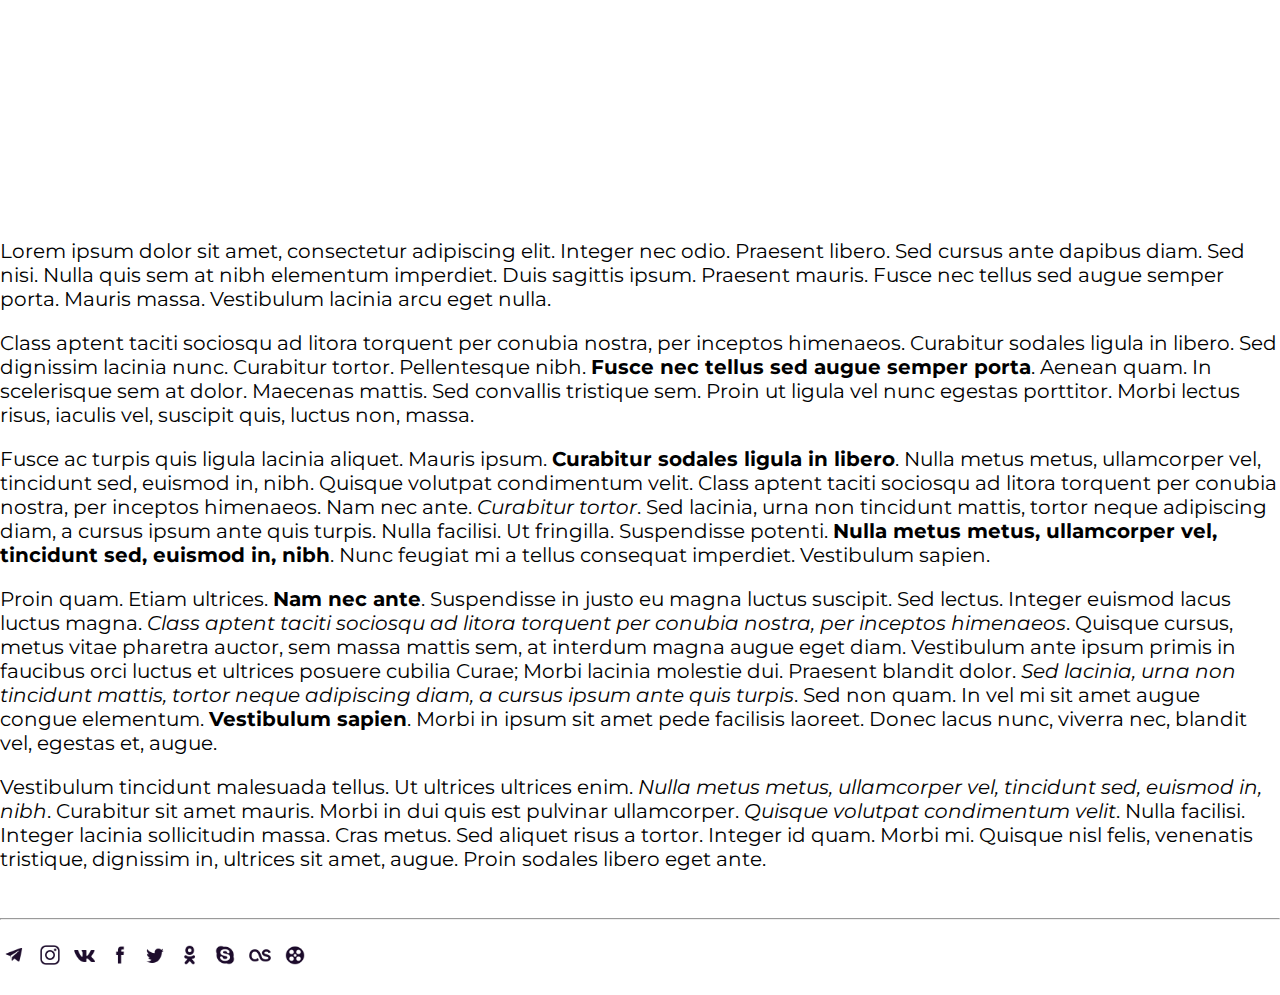
==== commit 109477ed: "Add files via upload" ====
--- a/index.html
+++ b/index.html
@@ -24,7 +24,7 @@
     <section class="about">
                 <div class="logo">
                         </div>
-            <div class="menu-inline">
+            <nav id="menu">
             <nav>
                 <ul class="centr">
                     <li><a class="glitch-btn" href="#" target="_blank">
@@ -37,8 +37,8 @@
   <div class="mask">
     <span>Обо мне</span>
     </div></a></li>
-                    <li><a class="glitch-btn" href="#" target="_blank">
-  <div class="text3">Отзывы</div>
+                    <li><a class="glitch-btn" href="https://drive.google.com/drive/folders/1hAo780NIQ1l4VlYtSEZ8F4edDhvvKZmt?usp=sharing" target="_blank">
+  <div class="text3">Что могу</div>
   <div class="mask">
     <span>Отзывы</span>
     </div></a></li>
@@ -47,14 +47,70 @@
   <div class="mask">
     <span>Отклик</span>
     </div></a></li>
-                </ul></nav></div>
+                </ul></nav></nav>
                     </section>
     <img src="">
-                    
+    <section class="descript">
+    <p>Lorem ipsum dolor sit amet, consectetur adipiscing elit. Integer nec odio. Praesent libero. Sed cursus ante dapibus diam. Sed nisi. Nulla quis sem at nibh elementum imperdiet. Duis sagittis ipsum. Praesent mauris. Fusce nec tellus sed augue semper porta. Mauris massa. Vestibulum lacinia arcu eget nulla. </p>
+
+<p>Class aptent taciti sociosqu ad litora torquent per conubia nostra, per inceptos himenaeos. Curabitur sodales ligula in libero. Sed dignissim lacinia nunc. Curabitur tortor. Pellentesque nibh. <b>Fusce nec tellus sed augue semper porta</b>. Aenean quam. In scelerisque sem at dolor. Maecenas mattis. Sed convallis tristique sem. Proin ut ligula vel nunc egestas porttitor. Morbi lectus risus, iaculis vel, suscipit quis, luctus non, massa. </p>
+
+<p>Fusce ac turpis quis ligula lacinia aliquet. Mauris ipsum. <b>Curabitur sodales ligula in libero</b>. Nulla metus metus, ullamcorper vel, tincidunt sed, euismod in, nibh. Quisque volutpat condimentum velit. Class aptent taciti sociosqu ad litora torquent per conubia nostra, per inceptos himenaeos. Nam nec ante. <i>Curabitur tortor</i>. Sed lacinia, urna non tincidunt mattis, tortor neque adipiscing diam, a cursus ipsum ante quis turpis. Nulla facilisi. Ut fringilla. Suspendisse potenti. <b>Nulla metus metus, ullamcorper vel, tincidunt sed, euismod in, nibh</b>. Nunc feugiat mi a tellus consequat imperdiet. Vestibulum sapien. </p>
+
+<p>Proin quam. Etiam ultrices. <b>Nam nec ante</b>. Suspendisse in justo eu magna luctus suscipit. Sed lectus. Integer euismod lacus luctus magna. <i>Class aptent taciti sociosqu ad litora torquent per conubia nostra, per inceptos himenaeos</i>. Quisque cursus, metus vitae pharetra auctor, sem massa mattis sem, at interdum magna augue eget diam. Vestibulum ante ipsum primis in faucibus orci luctus et ultrices posuere cubilia Curae; Morbi lacinia molestie dui. Praesent blandit dolor. <i>Sed lacinia, urna non tincidunt mattis, tortor neque adipiscing diam, a cursus ipsum ante quis turpis</i>. Sed non quam. In vel mi sit amet augue congue elementum. <b>Vestibulum sapien</b>. Morbi in ipsum sit amet pede facilisis laoreet. Donec lacus nunc, viverra nec, blandit vel, egestas et, augue. </p>
+
+<p>Vestibulum tincidunt malesuada tellus. Ut ultrices ultrices enim. <i>Nulla metus metus, ullamcorper vel, tincidunt sed, euismod in, nibh</i>. Curabitur sit amet mauris. Morbi in dui quis est pulvinar ullamcorper. <i>Quisque volutpat condimentum velit</i>. Nulla facilisi. Integer lacinia sollicitudin massa. Cras metus. Sed aliquet risus a tortor. Integer id quam. Morbi mi. Quisque nisl felis, venenatis tristique, dignissim in, ultrices sit amet, augue. Proin sodales libero eget ante. </p>
+        </section>
+
+
+    <br>
+            <hr>
+
+    
+            <!--кнопки на соцсети-->
+            <section class="socials animated mov">
+                <p>
+                    <!--Телеграм-->
+                    <a href="https://t.me/klimovich/" title="Telegram" target="_blank">
+        <img src="images/tg.png" width="30" height="30" onmouseover="this.src='images/tg2.png'; this.width=30; this.height=30;" onmouseout="this.src='images/tg.png'; this.width=30; this.height=30;" /></a>
+
+                    <!--Инстаграм-->
+                    <a href="https://www.instagram.com/yurikus/" title="Instagram" target="_blank">
+        <img src="images/inst.png" width="30" height="30" onmouseover="this.src='images/inst2.png'; this.width=30; this.height=30;" onmouseout="this.src='images/inst.png'; this.width=30; this.height=30;" /></a>
+
+                    <!--ВКонтакте-->
+                    <a href="https://vk.com/id237718426" title="VK" target="_blank">
+        <img src="images/vk.png" width="30" height="30" onmouseover="this.src='images/vk2.png'; this.width=30; this.height=30;" onmouseout="this.src='images/vk.png'; this.width=30; this.height=30;" /></a>
+
+                    <!--Фейсбук-->
+                    <a href="https://www.facebook.com/profile.php?id=100000515254022" title="Facebook" target="_blank">
+        <img src="images/fb.png" width="30" height="30" onmouseover="this.src='images/fb2.png'; this.width=30; this.height=30;" onmouseout="this.src='images/fb.png'; this.width=30; this.height=30;" /></a>
+
+                    <!--Твиттер-->
+                    <a href="https://twitter.com/yurikusk" title="Twitter" target="_blank">
+        <img src="images/twi.png" width="30" height="30" onmouseover="this.src='images/twi2.png'; this.width=30; this.height=30;" onmouseout="this.src='images/twi.png'; this.width=30; this.height=30;" /></a>
+
+                    <!--Одноклассники-->
+                    <a href="https://ok.ru/yuri.klimovich" title="Говноклассники" target="_blank">
+        <img src="images/ok.png" width="30" height="30" onmouseover="this.src='images/ok2.png'; this.width=30; this.height=30;" onmouseout="this.src='images/ok.png'; this.width=30; this.height=30;" /></a>
+
+                    <!--Скайп-->
+                    <a href="skype:yura_klimovich" title="Skype" target="_blank">
+        <img src="images/skype.png" width="30" height="30" onmouseover="this.src='images/skype2.png'; this.width=30; this.height=30;" onmouseout="this.src='images/skype.png'; this.width=30; this.height=30;" /></a>
+
+                    <!--Ласт ФМ-->
+                    <a href="https://www.last.fm/ru/user/Klimovi4" title="Last FM" target="_blank">
+        <img src="images/lastfm.png" width="30" height="30" onmouseover="this.src='images/lastfm2.png'; this.width=30; this.height=30;" onmouseout="this.src='images/lastfm.png'; this.width=30; this.height=30;" /></a>
+
+                    <!--Кинипоиск-->
+                    <a href="https://www.kinopoisk.ru/user/1924757/votes/" title="КиноПоиск" target="_blank">
+        <img src="images/kp.png" width="30" height="30" onmouseover="this.src='images/kp2.png'; this.width=30; this.height=30;" onmouseout="this.src='images/kp.png'; this.width=30; this.height=30;" /></a>
+                </p>
+            </section>        
 </body>
 
-
-<script>
+<!--Скрипт прокрутки-->
+<script> 
     (function() {
         'user strict';
         var hello = document.getElementById('hello'),
@@ -85,7 +141,7 @@
         var update = function() {
             currentScroll = latestScroll;
             isScroll = false;
-            var helloScroll = currentScroll / 1,
+            var helloScroll = currentScroll / 1.2,
                 blurScroll = currentScroll * 5;
 
             hello.style.transform = 'translate3d(0, ' + helloScroll + 'px, 0)';
@@ -98,6 +154,6 @@
         init();
     })();
 </script>
-
+  
     
 </html>--- a/css/style.css
+++ b/css/style.css
@@ -1,104 +1,351 @@
-/*@import url(reset.css);*/
-
-/*=======================================кодирование цвета в css
-            -ключевый слова (red)
-            -hex код #000000
-                - упрощенный код (#00f)
-            -rgb код rgb(255,255,255)
-            -rgba код rgba(255,255,255, 0)    */
-
-@import url(animate.css);
-
-
-
-
-
-/*снежная анимация*/
-
-#snow {background-color: transparent;
-	background-image: 
-	url('https://4.bp.blogspot.com/-RGdg1HwjcN0/V0MfveH5tnI/AAAAAAAAV9U/JuZAFpkJmHkhrLHTY3Nzt--f1_D4QUDRACLcB/s1600/s1.png'),	url('https://3.bp.blogspot.com/-lLYG_aPYaWI/V0MfvZui2cI/AAAAAAAAV9Q/ivLLay21G6IKLLGEI-bHgpzmPRHFubhwgCLcB/s1600/s2.png'), 
-	url('https://3.bp.blogspot.com/-mPW9Z5fvV5w/V0MfvZ1kmnI/AAAAAAAAV9Y/qU7_F2J0XP4bXNi3rIyV55Y1z9RyTRoqQCLcB/s1600/s3.png');
+@charset "UTF-8";
+html,
+body {
+    margin: 0;
+    padding: 0;
+}
+
+*,
+*::before,
+*:after {
+    box-sizing: border-box;
+}
+
+header {
+    position: relative;
+    overflow: hidden;
+    width: 100%;
+    height: 100vh;
+    background: url(../images/me1.jpg) no-repeat;
+    background-position: center;
+    background-size: cover;
+}
+
+.hello {
+    position: absolute;
+    top: -65%;
+    right: 20vh;
     bottom: 0;
-	margin-top: 0;
-	pointer-events: none;
-	height: 100%;
-	left: 0;
-	position: absolute;
-	top: 0;
-	width: 100%;
-    -webkit-animation: snow 12s linear infinite;
-	-moz-animation: snow 12s linear infinite;
-	-ms-animation: snow 12s linear infinite;
-	animation: snow 12s linear infinite;
-    z-index: 999;
-}
-@keyframes snow { 
-    0% { background-position: 0px 0px, 0px 0px, 0px 0px }
-
-    100% { background-position: 500px 1000px, 400px 400px, 300px 300px }
-}
-
-@-moz-keyframes snow { 
-    0% { background-position: 0px 0px, 0px 0px, 0px 0px }
-
-    100% { background-position: 500px 1000px, 400px 400px, 300px 300px }
-}
-
-@-webkit-keyframes snow { 
-    0% { background-position: 0px 0px, 0px 0px, 0px 0px }
-
+    left: 0;
+    z-index: 1;
+}
+
+hgroup {
+    display: inline-block;
+    text-align: center;
+    position: absolute;
+    width: 50%;
+    top: 0;
+    right: 0;
+    bottom: 0;
+    left: 0;
+    height: 211px;
+    margin: auto;
+    color: #fff;
+    z-index: 2;
+}
+
+.overlay {
+    position: absolute;
+    top: 0;
+    right: 0;
+    bottom: 0;
+    left: 0;
+    background: url(../images/me3.jpg) no-repeat;
+    background-position: center;
+    background-size: cover;
+    z-index: 0;
+    opacity: 0;
+}
+
+.about {
+    width: 100%;
+    height: 100vh;
+    padding: 80px;
+    text-align: center;
+}
+
+
+/*--------Glitch animation--------*/
+
+@import url("https://fonts.googleapis.com/css?family=Montserrat:400,900");
+
+body {
+    font-family: 'Montserrat', sans-serif;
+}
+
+.glitch {
+    color: #1d0c2c;
+    font-family: 'Montserrat', sans-serif;
+    font-weight: 900;
+    font-size: 70px;
+    position: relative;
+    width: 200px;
+    margin: auto;
+}
+
+@keyframes noise-anim {
+    0% {
+        clip: rect(40px, 9999px, 53px, 0);
+    }
+    2% {
+        clip: rect(15px, 9999px, 46px, 0);
+    }
+    4% {
+        clip: rect(56px, 9999px, 78px, 0);
+    }
+    6% {
+        clip: rect(93px, 9999px, 24px, 0);
+    }
+    8% {
+        clip: rect(61px, 9999px, 1px, 0);
+    }
+    10% {
+        clip: rect(26px, 9999px, 81px, 0);
+    }
+    12% {
+        clip: rect(79px, 9999px, 63px, 0);
+    }
+    14% {
+        clip: rect(39px, 9999px, 86px, 0);
+    }
+    16% {
+        clip: rect(84px, 9999px, 60px, 0);
+    }
+    18% {
+        clip: rect(91px, 9999px, 67px, 0);
+    }
+    20% {
+        clip: rect(66px, 9999px, 84px, 0);
+    }
+    22% {
+        clip: rect(28px, 9999px, 89px, 0);
+    }
+    24% {
+        clip: rect(11px, 9999px, 76px, 0);
+    }
+    26% {
+        clip: rect(58px, 9999px, 58px, 0);
+    }
+    28% {
+        clip: rect(82px, 9999px, 97px, 0);
+    }
+    30% {
+        clip: rect(27px, 9999px, 29px, 0);
+    }
+    32% {
+        clip: rect(85px, 9999px, 67px, 0);
+    }
+    34% {
+        clip: rect(47px, 9999px, 98px, 0);
+    }
+    36% {
+        clip: rect(92px, 9999px, 24px, 0);
+    }
+    38% {
+        clip: rect(41px, 9999px, 85px, 0);
+    }
+    40% {
+        clip: rect(79px, 9999px, 71px, 0);
+    }
+    42% {
+        clip: rect(21px, 9999px, 41px, 0);
+    }
+    44% {
+        clip: rect(3px, 9999px, 95px, 0);
+    }
+    46% {
+        clip: rect(29px, 9999px, 41px, 0);
+    }
+    48% {
+        clip: rect(66px, 9999px, 47px, 0);
+    }
+    50% {
+        clip: rect(54px, 9999px, 73px, 0);
+    }
+    52% {
+        clip: rect(73px, 9999px, 61px, 0);
+    }
+    54% {
+        clip: rect(76px, 9999px, 22px, 0);
+    }
+    56% {
+        clip: rect(40px, 9999px, 59px, 0);
+    }
+    58% {
+        clip: rect(6px, 9999px, 78px, 0);
+    }
+    60% {
+        clip: rect(69px, 9999px, 84px, 0);
+    }
+    62% {
+        clip: rect(35px, 9999px, 51px, 0);
+    }
+    64% {
+        clip: rect(78px, 9999px, 84px, 0);
+    }
+    66% {
+        clip: rect(62px, 9999px, 53px, 0);
+    }
+    68% {
+        clip: rect(97px, 9999px, 46px, 0);
+    }
+    70% {
+        clip: rect(55px, 9999px, 56px, 0);
+    }
+    72% {
+        clip: rect(60px, 9999px, 83px, 0);
+    }
+    74% {
+        clip: rect(19px, 9999px, 36px, 0);
+    }
+    76% {
+        clip: rect(70px, 9999px, 54px, 0);
+    }
+    78% {
+        clip: rect(69px, 9999px, 67px, 0);
+    }
+    80% {
+        clip: rect(21px, 9999px, 78px, 0);
+    }
+    82% {
+        clip: rect(91px, 9999px, 10px, 0);
+    }
+    84% {
+        clip: rect(36px, 9999px, 40px, 0);
+    }
+    86% {
+        clip: rect(45px, 9999px, 68px, 0);
+    }
+    88% {
+        clip: rect(34px, 9999px, 4px, 0);
+    }
+    90% {
+        clip: rect(99px, 9999px, 73px, 0);
+    }
+    92% {
+        clip: rect(88px, 9999px, 43px, 0);
+    }
+    94% {
+        clip: rect(7px, 9999px, 53px, 0);
+    }
+    96% {
+        clip: rect(9px, 9999px, 5px, 0);
+    }
+    98% {
+        clip: rect(22px, 9999px, 1px, 0);
+    }
     100% {
-        background-position: 500px 1000px, 400px 400px, 300px 300px;
-    }
-}
-
-@-ms-keyframes snow { 
-    0% { background-position: 0px 0px, 0px 0px, 0px 0px }
-
-    100% { background-position: 500px 1000px, 400px 400px, 300px 300px }
-}	
-
-/*
-html {
-    background: linear-gradient(to top, #fff, #fff, #f6fcff, #e1eff5, #dbf4f2, #d2eaf7);
-}
-*/
-
-
-
-
-body {
-    font-family: 'Open Sans', sans-serif;
+        clip: rect(21px, 9999px, 69px, 0);
+    }
+}
+
+.glitch:after {
+    content: attr(data-text);
+    position: absolute;
+    left: 2px;
+    text-shadow: -3px 0 #ec1158;
+    top: 0;
+    color: #1d0c2c;
+    overflow: hidden;
+    clip: rect(0, 500px, 0, 0);
+    animation: noise-anim 2s infinite linear alternate-reverse;
+}
+
+@keyframes noise-anim-2 {
+    0% {
+        clip: rect(17px, 9999px, 89px, 0);
+    }
+    5% {
+        clip: rect(48px, 9999px, 32px, 0);
+    }
+    10% {
+        clip: rect(22px, 9999px, 17px, 0);
+    }
+    15% {
+        clip: rect(32px, 9999px, 36px, 0);
+    }
+    20% {
+        clip: rect(22px, 9999px, 46px, 0);
+    }
+    25% {
+        clip: rect(48px, 9999px, 24px, 0);
+    }
+    30% {
+        clip: rect(2px, 9999px, 41px, 0);
+    }
+    35% {
+        clip: rect(94px, 9999px, 16px, 0);
+    }
+    40% {
+        clip: rect(4px, 9999px, 10px, 0);
+    }
+    45% {
+        clip: rect(90px, 9999px, 52px, 0);
+    }
+    50% {
+        clip: rect(8px, 9999px, 74px, 0);
+    }
+    55% {
+        clip: rect(21px, 9999px, 12px, 0);
+    }
+    60% {
+        clip: rect(84px, 9999px, 21px, 0);
+    }
+    65% {
+        clip: rect(58px, 9999px, 27px, 0);
+    }
+    70% {
+        clip: rect(24px, 9999px, 35px, 0);
+    }
+    75% {
+        clip: rect(44px, 9999px, 70px, 0);
+    }
+    80% {
+        clip: rect(17px, 9999px, 66px, 0);
+    }
+    85% {
+        clip: rect(42px, 9999px, 29px, 0);
+    }
+    90% {
+        clip: rect(73px, 9999px, 17px, 0);
+    }
+    95% {
+        clip: rect(69px, 9999px, 80px, 0);
+    }
+    100% {
+        clip: rect(99px, 9999px, 50px, 0);
+    }
+}
+
+.glitch:before {
+    content: attr(data-text);
+    position: absolute;
+    left: -2px;
+    text-shadow: 3px 0 #13b6fa;
+    top: 2px;
+    color: #1d0c2c;
+    overflow: hidden;
+    clip: rect(0, 900px, 0, 0);
+    animation: noise-anim-2 3s infinite linear alternate-reverse;
 }
 
 h1 {
-    font-family: 'Montserrat', sans-serif;
-    text-align: center;
-    font-size: 400%;
-    font-weight: 900;
-    color: #1d0c2c;
-    text-shadow: -2px 0px 0px #ec1158, 2px 0px 0px #13b6fa;
-   /* background-image: url(../images/7015.png);
-    background-attachment: fixed; */
-    z-index: 2;
+    /*text-rendering: optimizelegibili;*/
+    margin: 0;
+    font-size: 8rem;
+    color: #fff !important;
 }
 
 p {
-    font-family: 'Open Sans', sans-serif;
-    font-size: 80%;
-    font-weight: 400;
-    font-style: normal;
-    text-align: justify;
-    text-indent: 30px;
-    z-index: 4;
-}
-
-.centr{margin: 0% 0% 0% 50%}
+    font-size: 20px;
+}
+
+.centr{margin: -5% 0% 0% 0%;}
 
 .menu-inline li {
     display: inline;
-    margin-right: 100px;
+    margin-right: 110px;
     margin-left: 0px;
     /*vertical-align:middle;*/
 }
@@ -109,544 +356,17 @@
     list-style-type: none;
 }
 
-a {
-    color: #13b6fa;
-    z-index: 5;
-}
-
-a:hover {
-    color: #e7145b;
-    z-index: 6;
-}
-
-
-.karusel {
-    text-align: center;
-}
-
-
-/*.name {
-    font-size: 200%;
-    color: rgba(29, 12, 44, 1);
-    font-style: bold;
-    text-align: center;
-    font-weight: 900;
-    position: relative;
-    right: 0px;
-    top: 0px
-} */
-
-/*#table {
-    outline: 0px solid red;
-    border: 2px solid #f20048;
-    border-radius: 15px;
-    padding: 0px 20px 0px 20px;
-    margin: 30px 80px;
-} */
-
-.otzivy {
-    font-family: 'Montserrat', sans-serif;
-    font-size: 100%;
-    color: #313131;
-}
-
-.copyrighted {
-    font-family: 'Montserrat', sans-serif;
-    font-size: 75%;
-    color: #313131;
-    opacity: 0.7;
-    align-content: center;
-}
-
-legend {
-    font-family: 'Montserrat', sans-serif;
-    font-size: 125%;
-    font-weight: 700;
-    color: #1d0c2c
-}
-
-body {
-    width: 900px;
-    margin: 60px auto;
-    display: flex;
-    justify-content: center;
-    align-items: center;
-
-    /*===тег боди - единственный тег, который "непрозрачный"===*/
-    background: url(../images/7016.png), linear-gradient(to top, #fff, #fff, #f6fcff, #f6fcff, #def3fe, #def3fe, #c4e7f9) ;
-    background-attachment: fixed;
-    /*background: linear-gradient(to top, #fff, #fff, #f6fcff, #e1eff5, #dbf4f2, #d2eaf7);*/
-    z-index: 1;
-}
-
-.wrapper {
-    width: 900px;
-    justify-content: center;
-    align-items: center;
-    margin: 0 auto;
-}
-
-#table {
-    padding: 0px 20px 0px 20px;
-    margin: 30px 80px;
-    width: 800px;
-    height: 200px;
-    border-top: 1px solid #13b6fa;
-    border-bottom: 1px solid #e7145b;
-    box-sizing: border-box;
-    background-position: 0 0, 100% 0;
-    background-repeat: no-repeat;
-    background-size: 1px 100%;
-    background-image: linear-gradient(to bottom, #13b6fa 0%, #e7145b 100%), linear-gradient(to bottom, #13b6fa 0%, #e7145b 100%);
-    box-shadow: 0px 4px 10px 0px rgba(255, 0, 91, 0.15);
-    background: linear-gradient(to top left, , powderblue);
-}
-
-.logo1 {
-    float: right;
-}
-
-
-
-.menu-left li {
-    float: left;
-    width: 138px;
-    margin-left: auto;
-    margin-right: auto;
-}
-
-.tel {
-    position: fixed;
-    top: 40%;
-    left: 0px;
-}
-
-
-.tel1 img {      /* анимация кнопки обратной связи */
-    animation: opa 0.9s infinite
-}
-
-@keyframes opa {
-    from {
-        transform: scale3d(1, 1, 1);
-    }
-
-    50% {
-        transform: scale3d(1.05, 1.05, 1.05);
-    }
-
-    to {
-        transform: scale3d(1, 1, 1);
-    }
-}
-
-
-.cl1 {background: url(../images/cr1.png);
-background-repeat: no-repeat;
-    background-position: center;
-}
-
-.cl2 {background: url(../images/cr1.png);
-    /*transform: scale(-1, 1);*/
-    background-repeat: no-repeat;
-    background-position: center; 
-}
-
-
-
-/*карусель-слайдер*/
-.carousel {
-    position: relative;
-    margin-top: 35px;
-}
-
-.carousel-inner {
-    position: relative;
-    overflow: hidden;
-    width: 100%;
-}
-
-.carousel-open:checked + .carousel-item {
-    position: static;
-    opacity: 100;
-}
-
-.carousel-item {
-    position: absolute;
-    opacity: 0;
-    transition: opacity 0.6s ease-out;
-}
-
-.carousel-item img {
-    display: block;
-    height: auto;
-    max-width: 100%;
-}
-
-.carousel-control {
-    background: rgba(29, 12, 44, 0.5);
-    border-radius: 50%;
-    color: #13b6fa;
-    cursor: pointer;
-    display: none;
-    font-size: 40px;
-    height: 40px;
-    line-height: 35px;
-    position: absolute;
-    top: 50%;
-    transform: translate(0, -50%);
-    text-align: center;
-    width: 40px;
-    z-index: 10;
-}
-
-.carousel-control.prev {
-    left: 2%;
-}
-
-.carousel-control.next {
-    right: 2%;
-}
-
-.carousel-control:hover {
-    background: rgba(29, 12, 44, 0.8);
-    color: #e7145b;
-}
-
-#carousel-1:checked ~ .control-1,
-#carousel-2:checked ~ .control-2,
-#carousel-3:checked ~ .control-3 {
-    display: block;
-}
-
-.carousel-indicators {
-    list-style: none;
-    margin: 0;
-    padding: 0;
-    position: absolute;
-    bottom: 2%;
-    left: 0;
-    right: 0;
-    text-align: center;
-    z-index: 10;
-}
-
-.carousel-indicators li {
-    display: inline-block;
-    margin: 0 5px;
-}
-
-.carousel-bullet {
-    color: #fff;
-    cursor: pointer;
-    display: block;
-    font-size: 35px;
-}
-
-.carousel-bullet:hover {
-    color: #e7145b;
-}
-
-#carousel-1:checked ~ .control-1 ~ .carousel-indicators li:nth-child(1) .carousel-bullet,
-#carousel-2:checked ~ .control-2 ~ .carousel-indicators li:nth-child(2) .carousel-bullet,
-#carousel-3:checked ~ .control-3 ~ .carousel-indicators li:nth-child(3) .carousel-bullet {
-    color: #13b6fa;
-}
-
-#title {
-    width: 100%;
-    position: absolute;
-    padding: 0px;
-    margin: 0px auto;
-    text-align: center;
-    font-size: 27px;
-    color: rgba(255, 255, 255, 1);
-    font-family: 'Montserrat', sans-serif;
-    z-index: 9999;
-    text-shadow: 0px 1px 2px rgba(0, 0, 0, 0.33), -1px 0px 2px rgba(255, 255, 255, 0);
-}
-
-
-
-
-
-
-@import url("https://fonts.googleapis.com/css?family=Montserrat:400,900");
-
-body {
-  
-  font-family: 'Montserrat', sans-serif;
-}
-
-.glitch {
-  color: #1d0c2c;
-  font-family: 'Montserrat', sans-serif;
-  font-weight: 900;
-  font-size: 70px;
-  position: relative;
-  width: 400px;
-  margin: auto;
-}
-
-@keyframes noise-anim {
-  0% {
-    clip: rect(40px, 9999px, 53px, 0);
-  }
-  2% {
-    clip: rect(15px, 9999px, 46px, 0);
-  }
-  4% {
-    clip: rect(56px, 9999px, 78px, 0);
-  }
-  6% {
-    clip: rect(93px, 9999px, 24px, 0);
-  }
-  8% {
-    clip: rect(61px, 9999px, 1px, 0);
-  }
-  10% {
-    clip: rect(26px, 9999px, 81px, 0);
-  }
-  12% {
-    clip: rect(79px, 9999px, 63px, 0);
-  }
-  14% {
-    clip: rect(39px, 9999px, 86px, 0);
-  }
-  16% {
-    clip: rect(84px, 9999px, 60px, 0);
-  }
-  18% {
-    clip: rect(91px, 9999px, 67px, 0);
-  }
-  20% {
-    clip: rect(66px, 9999px, 84px, 0);
-  }
-  22% {
-    clip: rect(28px, 9999px, 89px, 0);
-  }
-  24% {
-    clip: rect(11px, 9999px, 76px, 0);
-  }
-  26% {
-    clip: rect(58px, 9999px, 58px, 0);
-  }
-  28% {
-    clip: rect(82px, 9999px, 97px, 0);
-  }
-  30% {
-    clip: rect(27px, 9999px, 29px, 0);
-  }
-  32% {
-    clip: rect(85px, 9999px, 67px, 0);
-  }
-  34% {
-    clip: rect(47px, 9999px, 98px, 0);
-  }
-  36% {
-    clip: rect(92px, 9999px, 24px, 0);
-  }
-  38% {
-    clip: rect(41px, 9999px, 85px, 0);
-  }
-  40% {
-    clip: rect(79px, 9999px, 71px, 0);
-  }
-  42% {
-    clip: rect(21px, 9999px, 41px, 0);
-  }
-  44% {
-    clip: rect(3px, 9999px, 95px, 0);
-  }
-  46% {
-    clip: rect(29px, 9999px, 41px, 0);
-  }
-  48% {
-    clip: rect(66px, 9999px, 47px, 0);
-  }
-  50% {
-    clip: rect(54px, 9999px, 73px, 0);
-  }
-  52% {
-    clip: rect(73px, 9999px, 61px, 0);
-  }
-  54% {
-    clip: rect(76px, 9999px, 22px, 0);
-  }
-  56% {
-    clip: rect(40px, 9999px, 59px, 0);
-  }
-  58% {
-    clip: rect(6px, 9999px, 78px, 0);
-  }
-  60% {
-    clip: rect(69px, 9999px, 84px, 0);
-  }
-  62% {
-    clip: rect(35px, 9999px, 51px, 0);
-  }
-  64% {
-    clip: rect(78px, 9999px, 84px, 0);
-  }
-  66% {
-    clip: rect(62px, 9999px, 53px, 0);
-  }
-  68% {
-    clip: rect(97px, 9999px, 46px, 0);
-  }
-  70% {
-    clip: rect(55px, 9999px, 56px, 0);
-  }
-  72% {
-    clip: rect(60px, 9999px, 83px, 0);
-  }
-  74% {
-    clip: rect(19px, 9999px, 36px, 0);
-  }
-  76% {
-    clip: rect(70px, 9999px, 54px, 0);
-  }
-  78% {
-    clip: rect(69px, 9999px, 67px, 0);
-  }
-  80% {
-    clip: rect(21px, 9999px, 78px, 0);
-  }
-  82% {
-    clip: rect(91px, 9999px, 10px, 0);
-  }
-  84% {
-    clip: rect(36px, 9999px, 40px, 0);
-  }
-  86% {
-    clip: rect(45px, 9999px, 68px, 0);
-  }
-  88% {
-    clip: rect(34px, 9999px, 4px, 0);
-  }
-  90% {
-    clip: rect(99px, 9999px, 73px, 0);
-  }
-  92% {
-    clip: rect(88px, 9999px, 43px, 0);
-  }
-  94% {
-    clip: rect(7px, 9999px, 53px, 0);
-  }
-  96% {
-    clip: rect(9px, 9999px, 5px, 0);
-  }
-  98% {
-    clip: rect(22px, 9999px, 1px, 0);
-  }
-  100% {
-    clip: rect(21px, 9999px, 69px, 0);
-  }
-}
-.glitch:after {
-  content: attr(data-text);
-  position: absolute;
-  left: 2px;
-  text-shadow: -3px 0 #ec1158;
-  top: 0;
-  color: #1d0c2c;
-  overflow: hidden;
-  clip: rect(0, 900px, 0, 0);
-  animation: noise-anim 2s infinite linear alternate-reverse;
-}
-
-@keyframes noise-anim-2 {
-  0% {
-    clip: rect(17px, 9999px, 89px, 0);
-  }
-  5% {
-    clip: rect(48px, 9999px, 32px, 0);
-  }
-  10% {
-    clip: rect(22px, 9999px, 17px, 0);
-  }
-  15% {
-    clip: rect(32px, 9999px, 36px, 0);
-  }
-  20% {
-    clip: rect(22px, 9999px, 46px, 0);
-  }
-  25% {
-    clip: rect(48px, 9999px, 24px, 0);
-  }
-  30% {
-    clip: rect(2px, 9999px, 41px, 0);
-  }
-  35% {
-    clip: rect(94px, 9999px, 16px, 0);
-  }
-  40% {
-    clip: rect(4px, 9999px, 10px, 0);
-  }
-  45% {
-    clip: rect(90px, 9999px, 52px, 0);
-  }
-  50% {
-    clip: rect(8px, 9999px, 74px, 0);
-  }
-  55% {
-    clip: rect(21px, 9999px, 12px, 0);
-  }
-  60% {
-    clip: rect(84px, 9999px, 21px, 0);
-  }
-  65% {
-    clip: rect(58px, 9999px, 27px, 0);
-  }
-  70% {
-    clip: rect(24px, 9999px, 35px, 0);
-  }
-  75% {
-    clip: rect(44px, 9999px, 70px, 0);
-  }
-  80% {
-    clip: rect(17px, 9999px, 66px, 0);
-  }
-  85% {
-    clip: rect(42px, 9999px, 29px, 0);
-  }
-  90% {
-    clip: rect(73px, 9999px, 17px, 0);
-  }
-  95% {
-    clip: rect(69px, 9999px, 80px, 0);
-  }
-  100% {
-    clip: rect(99px, 9999px, 50px, 0);
-  }
-}
-.glitch:before {
-  content: attr(data-text);
-  position: absolute;
-  left: -2px;
-  text-shadow: 3px 0 #13b6fa;
-  top: 2px;
-  color: #1d0c2c;
-  overflow: hidden;
-  clip: rect(0, 900px, 0, 0);
-  animation: noise-anim-2 3s infinite linear alternate-reverse;
-}
-
-
-
-
-
-
-
-
-
-
-
 /*-------Анимация верхнего меню--------*/
-
-a {
+.menu-inline{
+  top: 50px; 
+    left: auto;
+  position: fixed;
+  z-index: 999;
+ }
+
+.menu-inline a {
   text-decoration: none;
-  color: #1d0c2c;
+  color: #fff;
 }
 
 .glitch-btn {
@@ -673,7 +393,7 @@
   position: absolute;
   left: -15%;
   top: -10%;
-  background: #1d0c2c;
+  background: #fff;
   width: 3px;
   height: 120%;
   padding: 0px;
@@ -735,7 +455,7 @@
 .glitch-btn .mask {
   position: absolute;
   -webkit-backface-visibility: hidden;
-  height: 20%;
+  height: 0%;
   width: 100%;
   overflow: hidden;
   display: none;
@@ -775,4 +495,6 @@
   }
 }
 
-/*------Анимация  нижнего меню-----*/
+.centr {background: #1d0c2c; /*rgba(243,243,243,1);
+    background: linear-gradient(to bottom, rgba(243,243,243,1) 0%, rgba(255,255,255,0) 100%);*/
+padding: 10px, ,}
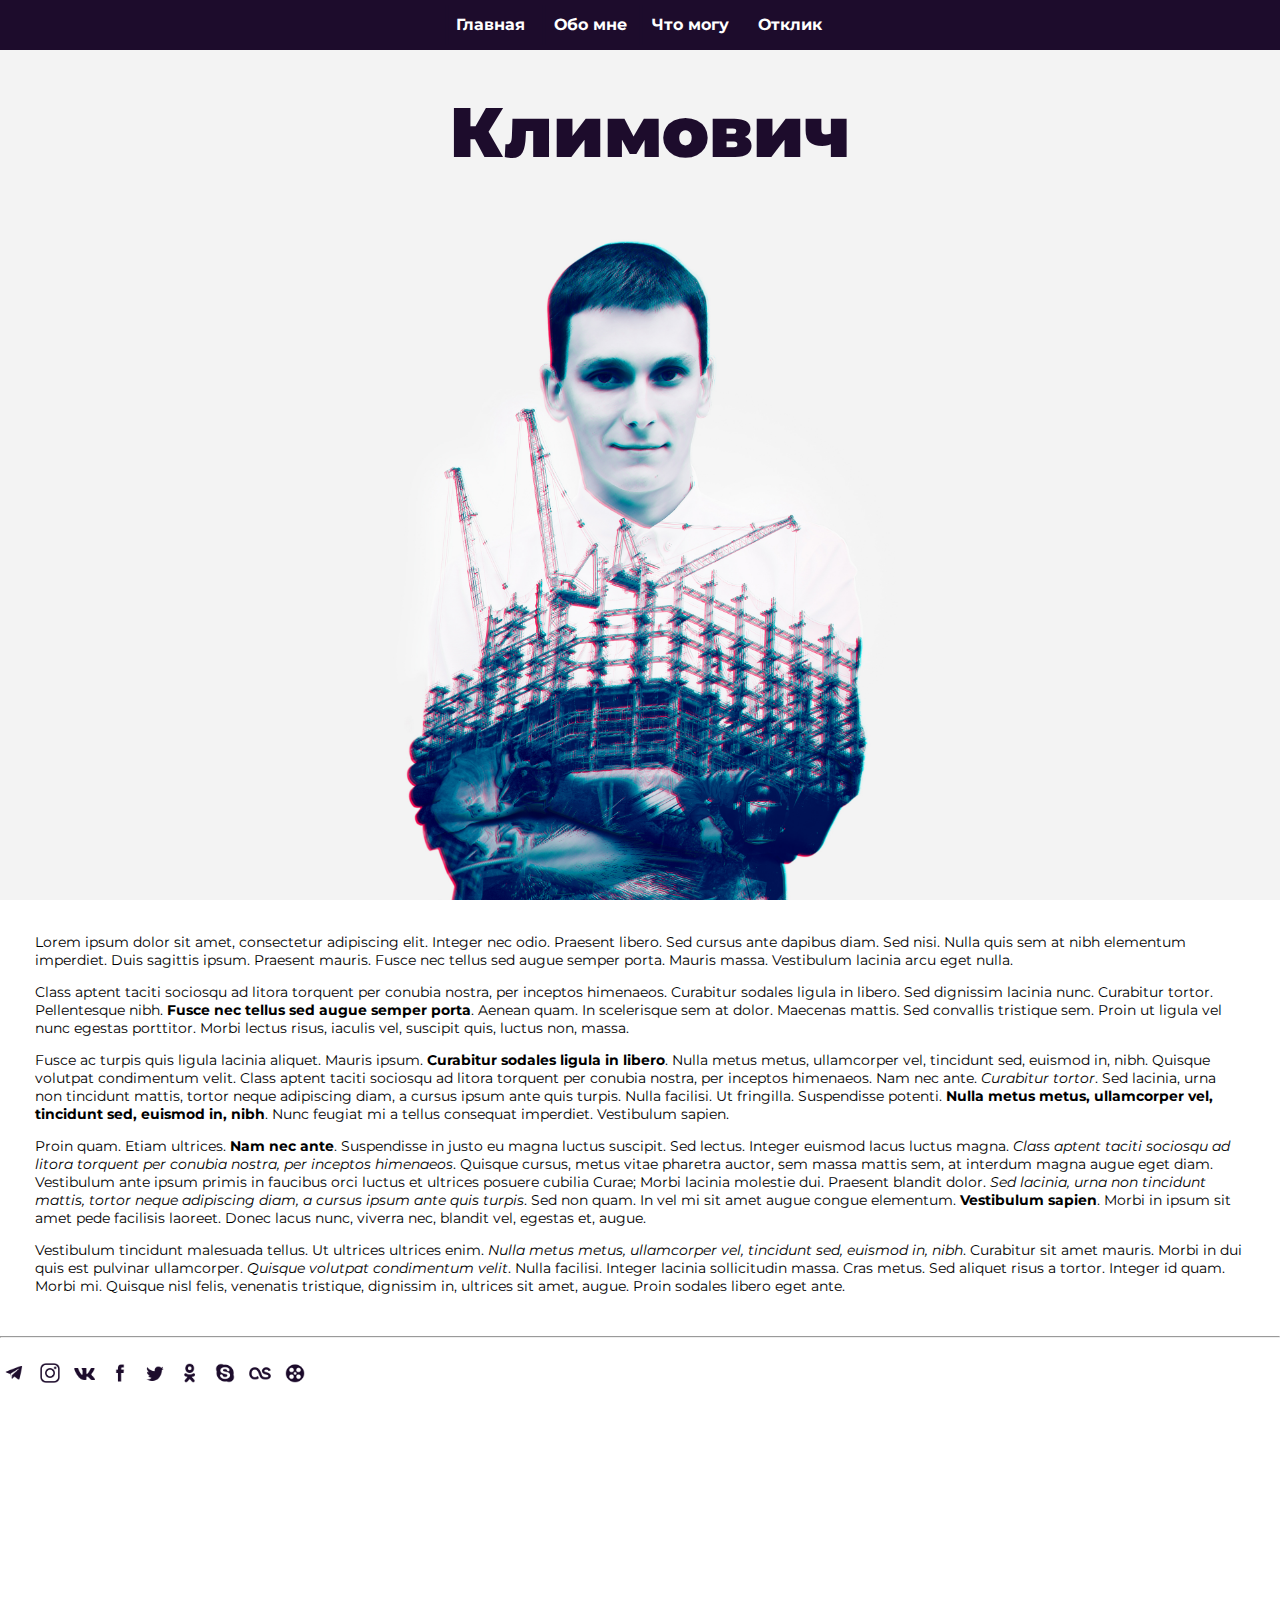
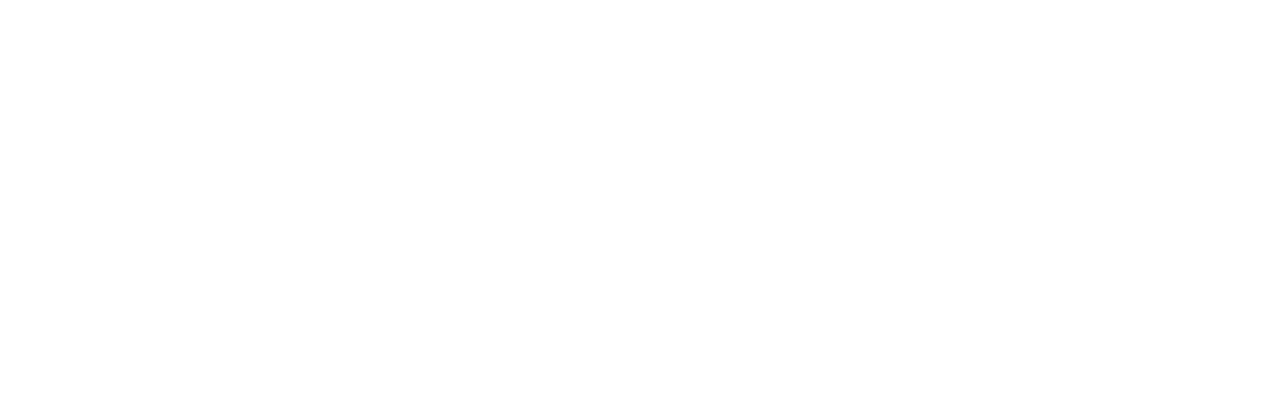
==== commit 640dbbd8: "Add files via upload" ====
--- a/index.html
+++ b/index.html
@@ -63,52 +63,6 @@
         </section>
 
 
-    <br>
-            <hr>
-
-    
-            <!--кнопки на соцсети-->
-            <section class="socials animated mov">
-                <p>
-                    <!--Телеграм-->
-                    <a href="https://t.me/klimovich/" title="Telegram" target="_blank">
-        <img src="images/tg.png" width="30" height="30" onmouseover="this.src='images/tg2.png'; this.width=30; this.height=30;" onmouseout="this.src='images/tg.png'; this.width=30; this.height=30;" /></a>
-
-                    <!--Инстаграм-->
-                    <a href="https://www.instagram.com/yurikus/" title="Instagram" target="_blank">
-        <img src="images/inst.png" width="30" height="30" onmouseover="this.src='images/inst2.png'; this.width=30; this.height=30;" onmouseout="this.src='images/inst.png'; this.width=30; this.height=30;" /></a>
-
-                    <!--ВКонтакте-->
-                    <a href="https://vk.com/id237718426" title="VK" target="_blank">
-        <img src="images/vk.png" width="30" height="30" onmouseover="this.src='images/vk2.png'; this.width=30; this.height=30;" onmouseout="this.src='images/vk.png'; this.width=30; this.height=30;" /></a>
-
-                    <!--Фейсбук-->
-                    <a href="https://www.facebook.com/profile.php?id=100000515254022" title="Facebook" target="_blank">
-        <img src="images/fb.png" width="30" height="30" onmouseover="this.src='images/fb2.png'; this.width=30; this.height=30;" onmouseout="this.src='images/fb.png'; this.width=30; this.height=30;" /></a>
-
-                    <!--Твиттер-->
-                    <a href="https://twitter.com/yurikusk" title="Twitter" target="_blank">
-        <img src="images/twi.png" width="30" height="30" onmouseover="this.src='images/twi2.png'; this.width=30; this.height=30;" onmouseout="this.src='images/twi.png'; this.width=30; this.height=30;" /></a>
-
-                    <!--Одноклассники-->
-                    <a href="https://ok.ru/yuri.klimovich" title="Говноклассники" target="_blank">
-        <img src="images/ok.png" width="30" height="30" onmouseover="this.src='images/ok2.png'; this.width=30; this.height=30;" onmouseout="this.src='images/ok.png'; this.width=30; this.height=30;" /></a>
-
-                    <!--Скайп-->
-                    <a href="skype:yura_klimovich" title="Skype" target="_blank">
-        <img src="images/skype.png" width="30" height="30" onmouseover="this.src='images/skype2.png'; this.width=30; this.height=30;" onmouseout="this.src='images/skype.png'; this.width=30; this.height=30;" /></a>
-
-                    <!--Ласт ФМ-->
-                    <a href="https://www.last.fm/ru/user/Klimovi4" title="Last FM" target="_blank">
-        <img src="images/lastfm.png" width="30" height="30" onmouseover="this.src='images/lastfm2.png'; this.width=30; this.height=30;" onmouseout="this.src='images/lastfm.png'; this.width=30; this.height=30;" /></a>
-
-                    <!--Кинипоиск-->
-                    <a href="https://www.kinopoisk.ru/user/1924757/votes/" title="КиноПоиск" target="_blank">
-        <img src="images/kp.png" width="30" height="30" onmouseover="this.src='images/kp2.png'; this.width=30; this.height=30;" onmouseout="this.src='images/kp.png'; this.width=30; this.height=30;" /></a>
-                </p>
-            </section>        
-</body>
-
 <!--Скрипт прокрутки-->
 <script> 
     (function() {
@@ -154,6 +108,50 @@
         init();
     })();
 </script>
-  
+      <br>
+            <hr>
+
     
+            <!--кнопки на соцсети-->
+    <div class="footer">
+            <section class="socials">
+                <p>
+                    <!--Телеграм-->
+                    <a href="https://t.me/klimovich/" title="Telegram" target="_blank">
+        <img src="images/tg.png" width="30" height="30" onmouseover="this.src='images/tg2.png'; this.width=30; this.height=30;" onmouseout="this.src='images/tg.png'; this.width=30; this.height=30;" /></a>
+
+                    <!--Инстаграм-->
+                    <a href="https://www.instagram.com/yurikus/" title="Instagram" target="_blank">
+        <img src="images/inst.png" width="30" height="30" onmouseover="this.src='images/inst2.png'; this.width=30; this.height=30;" onmouseout="this.src='images/inst.png'; this.width=30; this.height=30;" /></a>
+
+                    <!--ВКонтакте-->
+                    <a href="https://vk.com/id237718426" title="VK" target="_blank">
+        <img src="images/vk.png" width="30" height="30" onmouseover="this.src='images/vk2.png'; this.width=30; this.height=30;" onmouseout="this.src='images/vk.png'; this.width=30; this.height=30;" /></a>
+
+                    <!--Фейсбук-->
+                    <a href="https://www.facebook.com/profile.php?id=100000515254022" title="Facebook" target="_blank">
+        <img src="images/fb.png" width="30" height="30" onmouseover="this.src='images/fb2.png'; this.width=30; this.height=30;" onmouseout="this.src='images/fb.png'; this.width=30; this.height=30;" /></a>
+
+                    <!--Твиттер-->
+                    <a href="https://twitter.com/yurikusk" title="Twitter" target="_blank">
+        <img src="images/twi.png" width="30" height="30" onmouseover="this.src='images/twi2.png'; this.width=30; this.height=30;" onmouseout="this.src='images/twi.png'; this.width=30; this.height=30;" /></a>
+
+                    <!--Одноклассники-->
+                    <a href="https://ok.ru/yuri.klimovich" title="Говноклассники" target="_blank">
+        <img src="images/ok.png" width="30" height="30" onmouseover="this.src='images/ok2.png'; this.width=30; this.height=30;" onmouseout="this.src='images/ok.png'; this.width=30; this.height=30;" /></a>
+
+                    <!--Скайп-->
+                    <a href="skype:yura_klimovich" title="Skype" target="_blank">
+        <img src="images/skype.png" width="30" height="30" onmouseover="this.src='images/skype2.png'; this.width=30; this.height=30;" onmouseout="this.src='images/skype.png'; this.width=30; this.height=30;" /></a>
+
+                    <!--Ласт ФМ-->
+                    <a href="https://www.last.fm/ru/user/Klimovi4" title="Last FM" target="_blank">
+        <img src="images/lastfm.png" width="30" height="30" onmouseover="this.src='images/lastfm2.png'; this.width=30; this.height=30;" onmouseout="this.src='images/lastfm.png'; this.width=30; this.height=30;" /></a>
+
+                    <!--Кинипоиск-->
+                    <a href="https://www.kinopoisk.ru/user/1924757/votes/" title="КиноПоиск" target="_blank">
+        <img src="images/kp.png" width="30" height="30" onmouseover="this.src='images/kp2.png'; this.width=30; this.height=30;" onmouseout="this.src='images/kp.png'; this.width=30; this.height=30;" /></a>
+                </p>
+        </section></div> 
+    </body>
 </html>--- a/css/style.css
+++ b/css/style.css
@@ -23,7 +23,7 @@
 
 .hello {
     position: absolute;
-    top: -65%;
+    top: -58%;
     right: 20vh;
     bottom: 0;
     left: 0;
@@ -39,7 +39,7 @@
     right: 0;
     bottom: 0;
     left: 0;
-    height: 211px;
+    height: 200px;
     margin: auto;
     color: #fff;
     z-index: 2;
@@ -61,17 +61,17 @@
 .about {
     width: 100%;
     height: 100vh;
-    padding: 80px;
+    padding: 80px 0;
     text-align: center;
 }
 
 
 /*--------Glitch animation--------*/
 
-@import url("https://fonts.googleapis.com/css?family=Montserrat:400,900");
+@import url("https://fonts.googleapis.com/css?family=Montserrat:900");
 
 body {
-    font-family: 'Montserrat', sans-serif;
+    font-family: 'Montserrat', sans-serif;  height: 2000px;
 }
 
 .glitch {
@@ -329,6 +329,7 @@
     clip: rect(0, 900px, 0, 0);
     animation: noise-anim-2 3s infinite linear alternate-reverse;
 }
+/*-------Конец анимации-------*/
 
 h1 {
     /*text-rendering: optimizelegibili;*/
@@ -343,10 +344,10 @@
 
 .centr{margin: -5% 0% 0% 0%;}
 
-.menu-inline li {
+#menu li {
     display: inline;
-    margin-right: 110px;
-    margin-left: 0px;
+    margin-right: 50px;
+    margin-left: 50px;
     /*vertical-align:middle;*/
 }
 
@@ -356,19 +357,58 @@
     list-style-type: none;
 }
 
-/*-------Анимация верхнего меню--------*/
-.menu-inline{
-  top: 50px; 
-    left: auto;
+/*-------Расположение верхнего меню--------*/
+
+.centr {
+      background-position: 10%, ;
+    position: relative;
+  box-sizing:border-box;
+    float: none;
+
+}
+
+
+nav#menu {
+  margin-top: -60px;
+  background: #1d0c2c;
+  text-align: center;
+  height: 50px;
+  width: 100%;
+}
+
+nav#menu ul {
+  padding: 0%;
+   margin: -20px auto;
+  display: inline-block;
+  height: 50px;
+}
+
+nav#menu ul li {
+  float: left;
+  padding: 35px 0px;
+  list-style: none;
+  margin-right: 50px;
+  line-height: 50px;
+    height: 50px;
+margin-top: 5px}
+
+.about {position: fixed;
+    top: -20px;
+z-index: 999;
+}
+/*#menu{
+  top: 40px; 
+
   position: fixed;
   z-index: 999;
- }
-
-.menu-inline a {
+ }*/
+
+.centr a {
   text-decoration: none;
   color: #fff;
 }
 
+/*-------Анимация верхнего меню--------*/
 .glitch-btn {
   display: inline-block;
   position: absolute;
@@ -392,10 +432,10 @@
   content: "";
   position: absolute;
   left: -15%;
-  top: -10%;
-  background: #fff;
+  top: 10%;
+  background: #1d0c2c;
   width: 3px;
-  height: 120%;
+  height: 80%;
   padding: 0px;
   z-index: -1;
   transition: all 0.8s cubic-bezier(0.23, 1, 0.32, 1);
@@ -494,7 +534,7 @@
     opacity: 1;
   }
 }
-
-.centr {background: #1d0c2c; /*rgba(243,243,243,1);
-    background: linear-gradient(to bottom, rgba(243,243,243,1) 0%, rgba(255,255,255,0) 100%);*/
-padding: 10px, ,}
+/*-------Конец анимации--------*/
+
+.descript p{padding: 0 35px;
+font-size: 14px;}
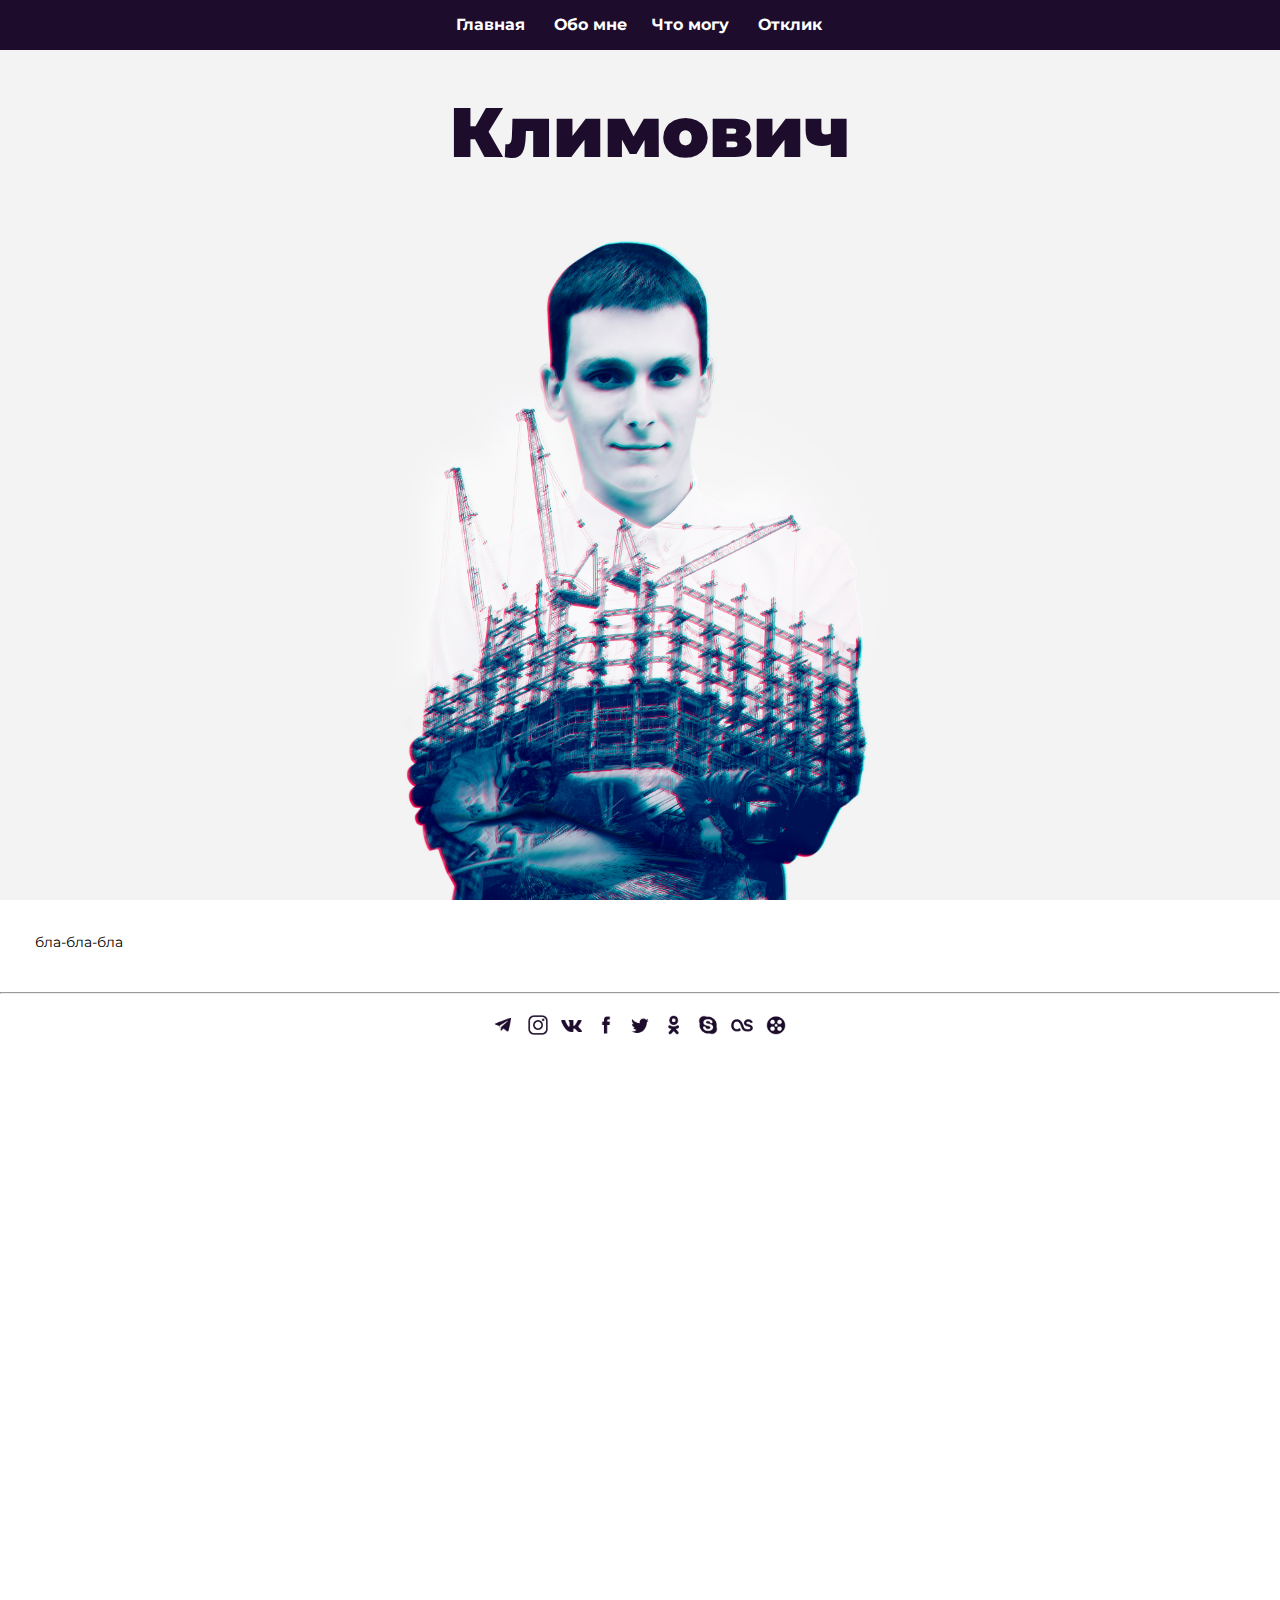
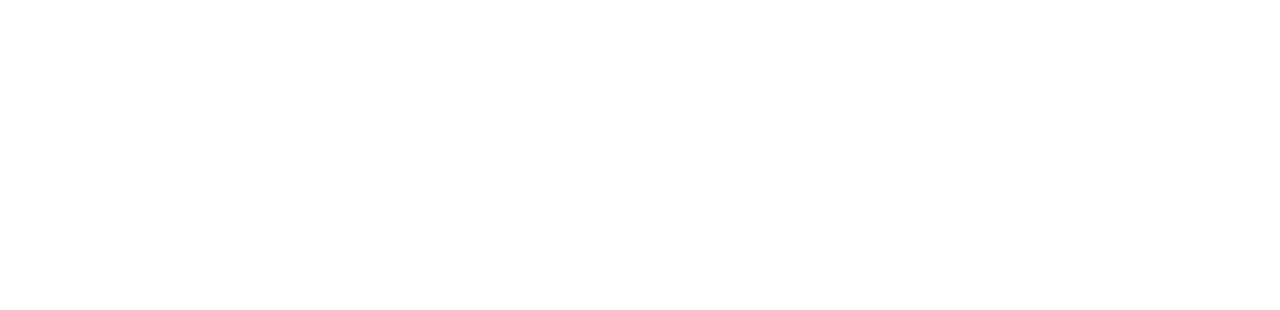
==== commit 81126bd1: "Update index.html" ====
--- a/index.html
+++ b/index.html
@@ -51,15 +51,7 @@
                     </section>
     <img src="">
     <section class="descript">
-    <p>Lorem ipsum dolor sit amet, consectetur adipiscing elit. Integer nec odio. Praesent libero. Sed cursus ante dapibus diam. Sed nisi. Nulla quis sem at nibh elementum imperdiet. Duis sagittis ipsum. Praesent mauris. Fusce nec tellus sed augue semper porta. Mauris massa. Vestibulum lacinia arcu eget nulla. </p>
-
-<p>Class aptent taciti sociosqu ad litora torquent per conubia nostra, per inceptos himenaeos. Curabitur sodales ligula in libero. Sed dignissim lacinia nunc. Curabitur tortor. Pellentesque nibh. <b>Fusce nec tellus sed augue semper porta</b>. Aenean quam. In scelerisque sem at dolor. Maecenas mattis. Sed convallis tristique sem. Proin ut ligula vel nunc egestas porttitor. Morbi lectus risus, iaculis vel, suscipit quis, luctus non, massa. </p>
-
-<p>Fusce ac turpis quis ligula lacinia aliquet. Mauris ipsum. <b>Curabitur sodales ligula in libero</b>. Nulla metus metus, ullamcorper vel, tincidunt sed, euismod in, nibh. Quisque volutpat condimentum velit. Class aptent taciti sociosqu ad litora torquent per conubia nostra, per inceptos himenaeos. Nam nec ante. <i>Curabitur tortor</i>. Sed lacinia, urna non tincidunt mattis, tortor neque adipiscing diam, a cursus ipsum ante quis turpis. Nulla facilisi. Ut fringilla. Suspendisse potenti. <b>Nulla metus metus, ullamcorper vel, tincidunt sed, euismod in, nibh</b>. Nunc feugiat mi a tellus consequat imperdiet. Vestibulum sapien. </p>
-
-<p>Proin quam. Etiam ultrices. <b>Nam nec ante</b>. Suspendisse in justo eu magna luctus suscipit. Sed lectus. Integer euismod lacus luctus magna. <i>Class aptent taciti sociosqu ad litora torquent per conubia nostra, per inceptos himenaeos</i>. Quisque cursus, metus vitae pharetra auctor, sem massa mattis sem, at interdum magna augue eget diam. Vestibulum ante ipsum primis in faucibus orci luctus et ultrices posuere cubilia Curae; Morbi lacinia molestie dui. Praesent blandit dolor. <i>Sed lacinia, urna non tincidunt mattis, tortor neque adipiscing diam, a cursus ipsum ante quis turpis</i>. Sed non quam. In vel mi sit amet augue congue elementum. <b>Vestibulum sapien</b>. Morbi in ipsum sit amet pede facilisis laoreet. Donec lacus nunc, viverra nec, blandit vel, egestas et, augue. </p>
-
-<p>Vestibulum tincidunt malesuada tellus. Ut ultrices ultrices enim. <i>Nulla metus metus, ullamcorper vel, tincidunt sed, euismod in, nibh</i>. Curabitur sit amet mauris. Morbi in dui quis est pulvinar ullamcorper. <i>Quisque volutpat condimentum velit</i>. Nulla facilisi. Integer lacinia sollicitudin massa. Cras metus. Sed aliquet risus a tortor. Integer id quam. Morbi mi. Quisque nisl felis, venenatis tristique, dignissim in, ultrices sit amet, augue. Proin sodales libero eget ante. </p>
+    <p>бла-бла-бла</p>
         </section>
 
 
@@ -154,4 +146,4 @@
                 </p>
         </section></div> 
     </body>
-</html>+</html>
--- a/css/style.css
+++ b/css/style.css
@@ -71,7 +71,7 @@
 @import url("https://fonts.googleapis.com/css?family=Montserrat:900");
 
 body {
-    font-family: 'Montserrat', sans-serif;  height: 2000px;
+    font-family: 'Montserrat', sans-serif;  /*height: 2000px;*/
 }
 
 .glitch {
@@ -332,15 +332,15 @@
 /*-------Конец анимации-------*/
 
 h1 {
-    /*text-rendering: optimizelegibili;*/
+    text-rendering: optimizelegibili;
     margin: 0;
     font-size: 8rem;
     color: #fff !important;
 }
 
-p {
+/*p {
     font-size: 20px;
-}
+}*/
 
 .centr{margin: -5% 0% 0% 0%;}
 
@@ -348,14 +348,13 @@
     display: inline;
     margin-right: 50px;
     margin-left: 50px;
-    /*vertical-align:middle;*/
-}
-
-li {
     font-family: 'Montserrat', sans-serif;
     font-weight: 700;
     list-style-type: none;
-}
+    /*vertical-align:middle;*/
+}
+
+
 
 /*-------Расположение верхнего меню--------*/
 
@@ -368,7 +367,7 @@
 }
 
 
-nav#menu {
+#menu nav{
   margin-top: -60px;
   background: #1d0c2c;
   text-align: center;
@@ -376,14 +375,14 @@
   width: 100%;
 }
 
-nav#menu ul {
+#menu nav ul {
   padding: 0%;
    margin: -20px auto;
   display: inline-block;
   height: 50px;
 }
 
-nav#menu ul li {
+#menu nav ul li {
   float: left;
   padding: 35px 0px;
   list-style: none;
@@ -391,6 +390,7 @@
   line-height: 50px;
     height: 50px;
 margin-top: 5px}
+
 
 .about {position: fixed;
     top: -20px;
@@ -538,3 +538,21 @@
 
 .descript p{padding: 0 35px;
 font-size: 14px;}
+
+/*.footer {
+  position: relative;
+  left: 0;
+  bottom: 0;
+  width: 100%;
+  height: 80px;
+}
+.footer a{position:absolute;
+	bottom:0;}*/
+
+.footer {
+	width: 100%;
+	height: 100vh;
+	padding: 0 80px;
+	text-align: center;
+}
+
